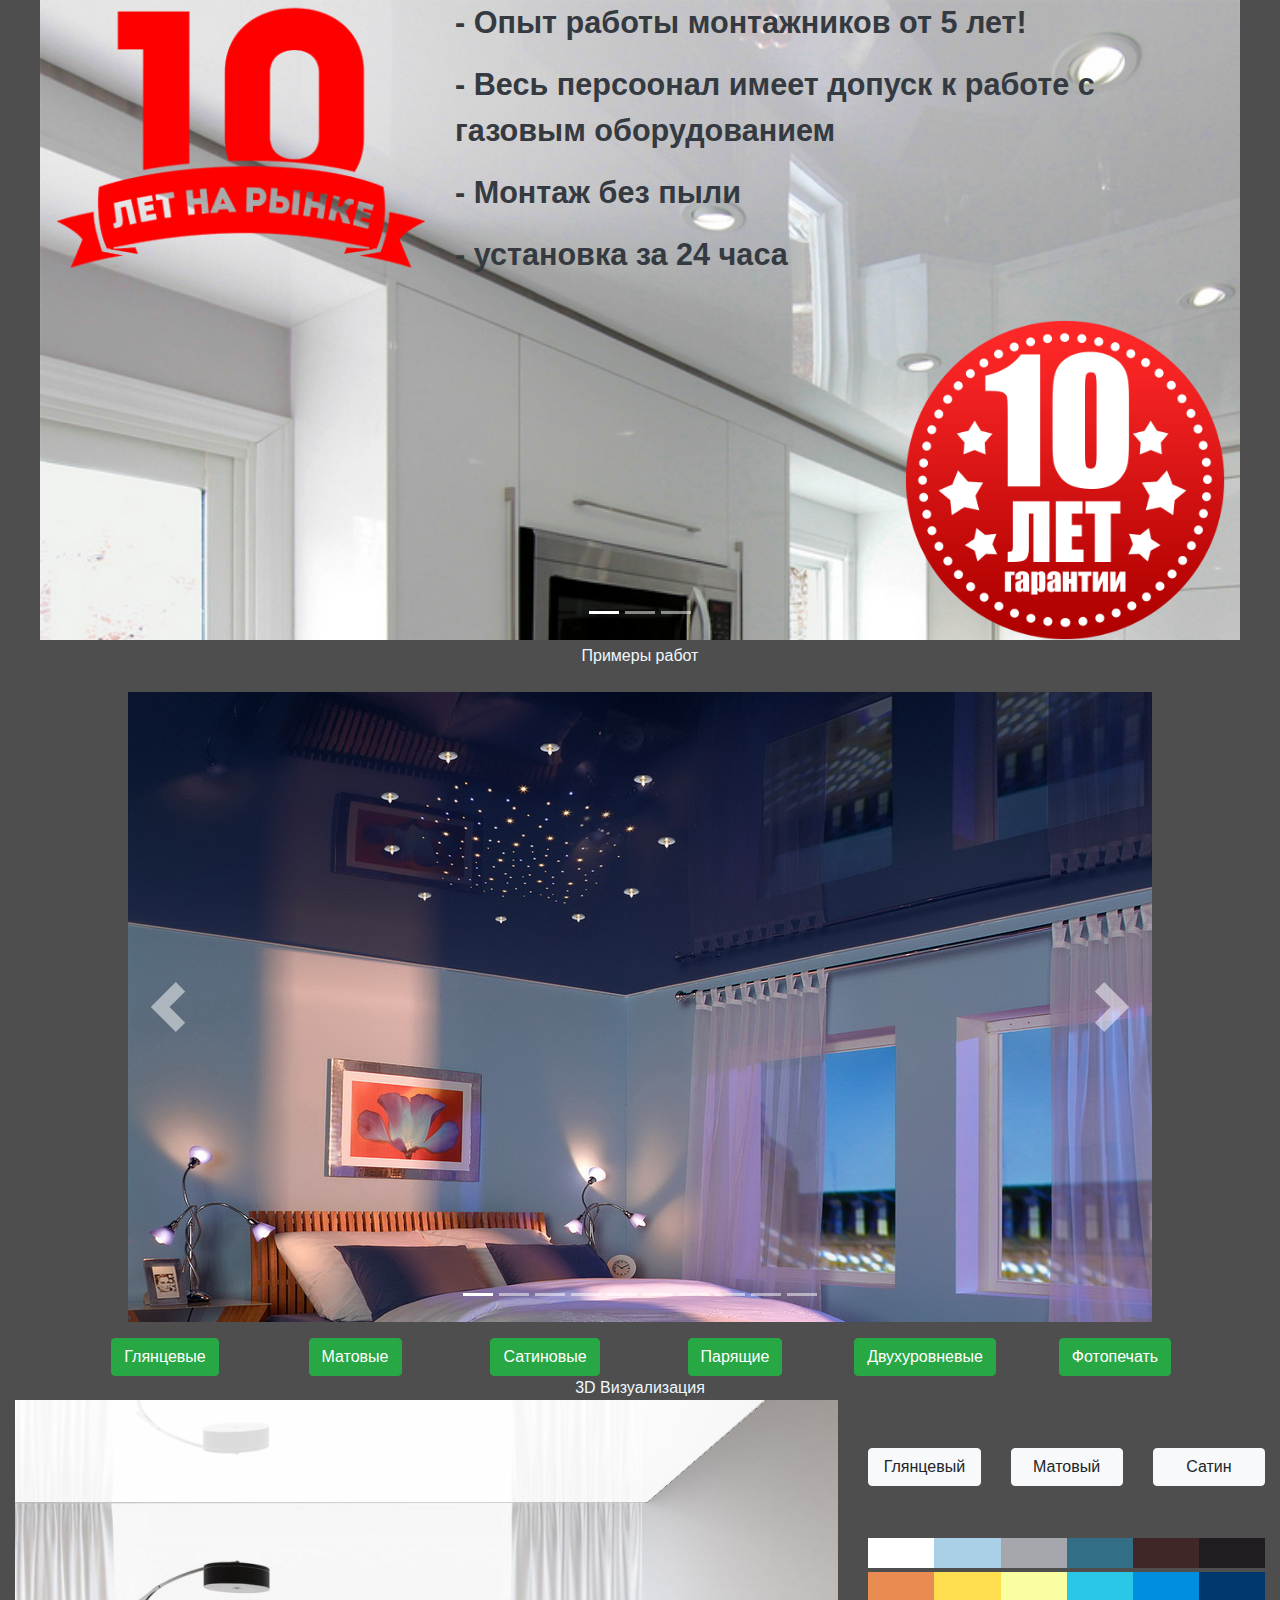
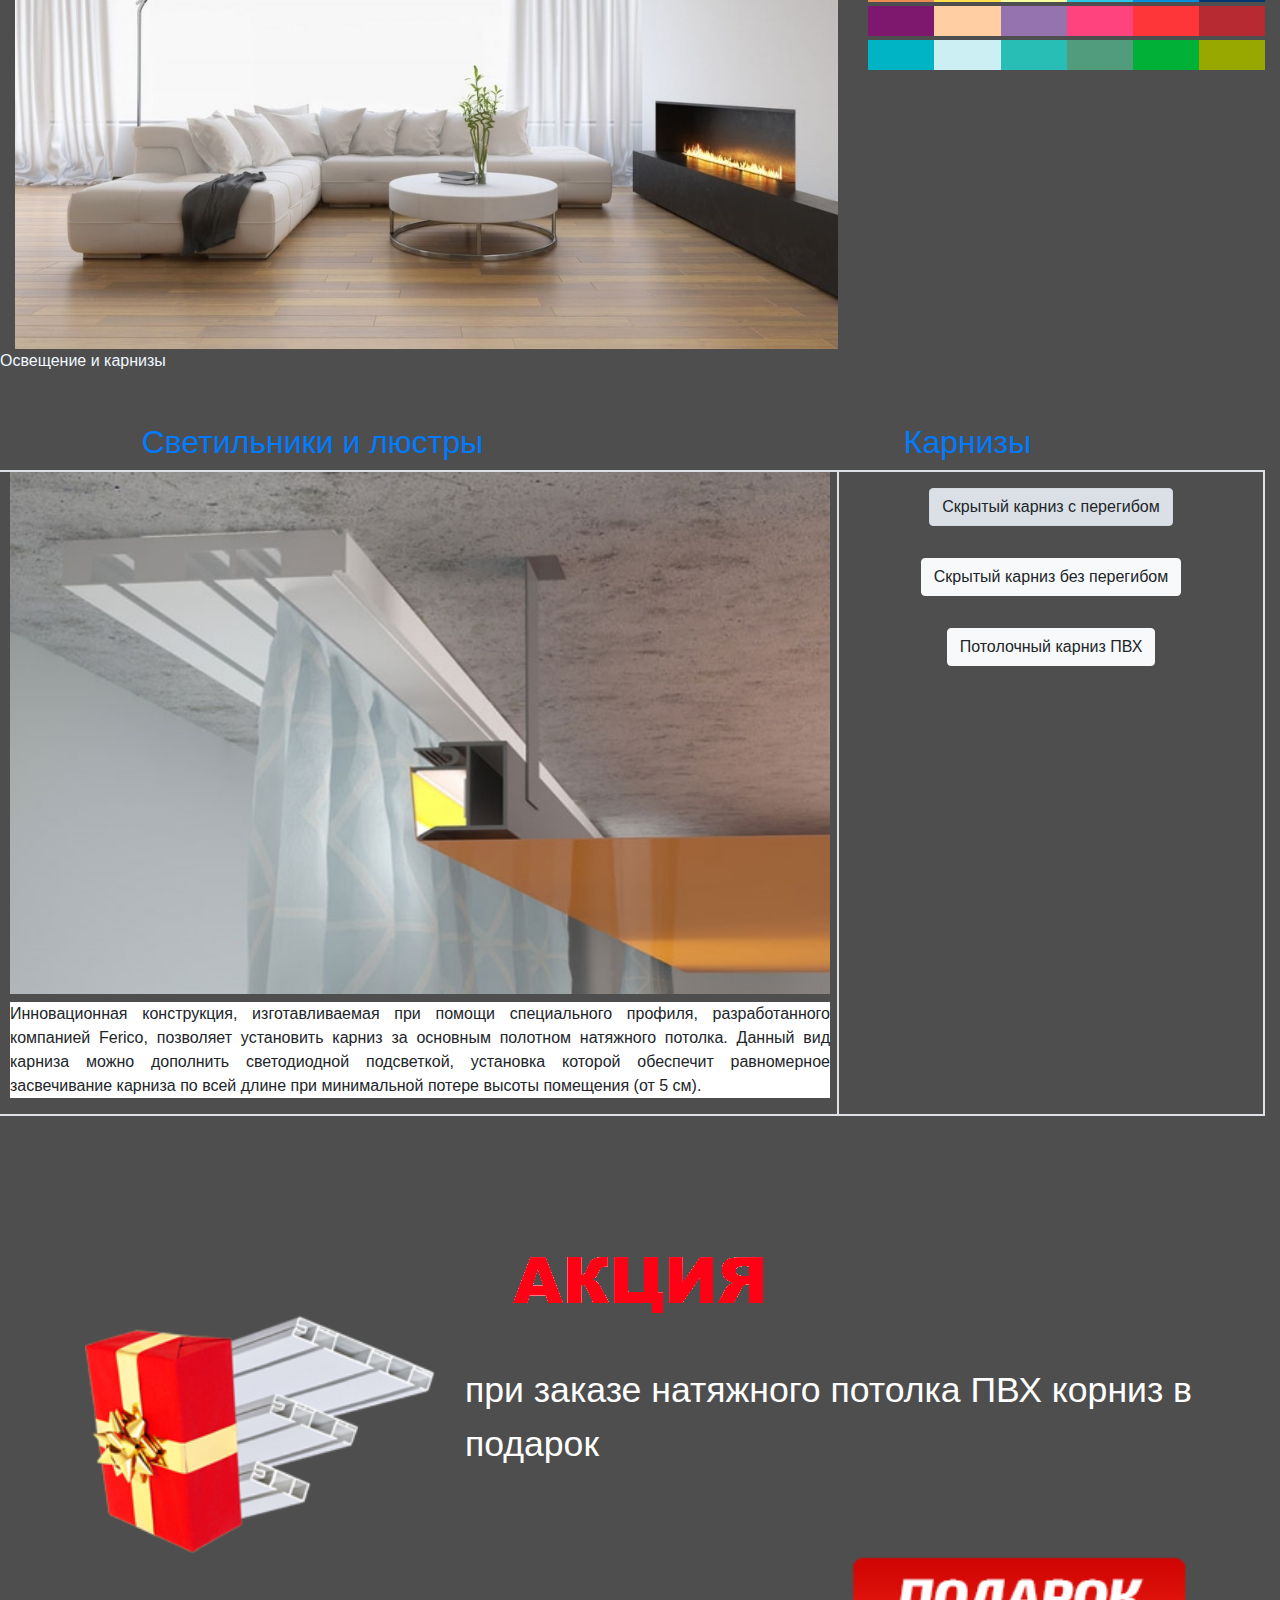
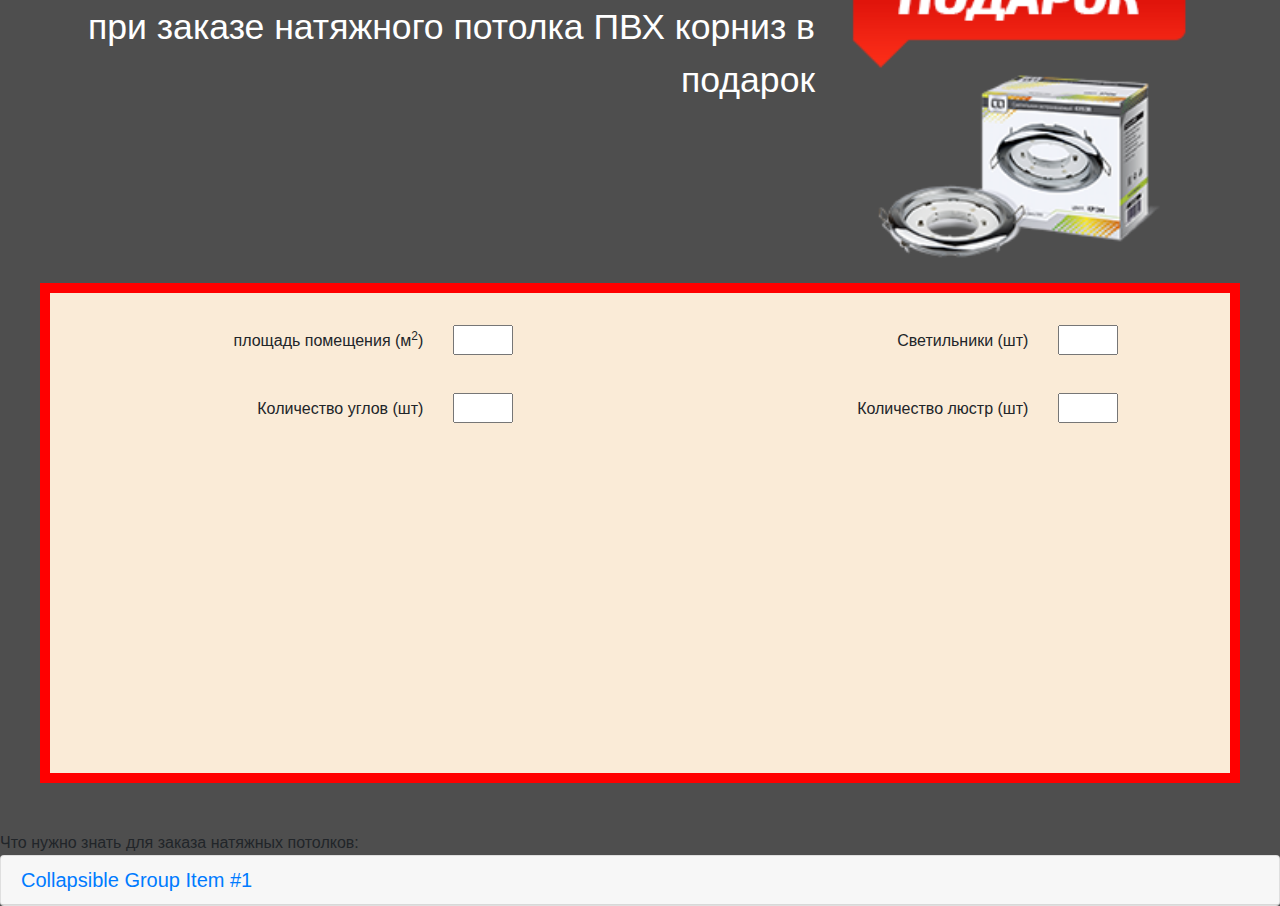
==== index.html @ ab31b75b "туц" ====
<!doctype html>
<html lang="ru">

<head>
    <!-- Required meta tags -->
    <meta charset="utf-8">
    <meta name="viewport" content="width=device-width, initial-scale=1, shrink-to-fit=no">

    <!-- Bootstrap CSS -->
    <link rel="stylesheet" href="https://stackpath.bootstrapcdn.com/bootstrap/4.3.1/css/bootstrap.min.css"
        integrity="sha384-ggOyR0iXCbMQv3Xipma34MD+dH/1fQ784/j6cY/iJTQUOhcWr7x9JvoRxT2MZw1T" crossorigin="anonymous">

    <title>Натяжные потолки в минске!</title>
    <link rel="stylesheet" href="style.css"> <!-- подключили CSS -->
</head>

<body>
    <!-- Меню -->
    <nav class="navbar navbar-expand-lg navbar-dark bg-dark sticky-top" id="menu">
        <a href="#" class="navbar-brand">
            <img src="img/logo1s.png" width="40" height="40" alt="logo">
        </a>
        <button class="navbar-toggler" type="button" data-toggle="collapse" data-target="#navbarSupportedContent"
            aria-controls="navbarSupportedContent" aria-expanded="false" aria-label="Toggle navigation">
            <span class="navbar-toggler-icon"></span>
        </button>
        <div class="collapse navbar-collapse" id="navbarSupportedContent">
            <ul class="navbar-nav ma-auto">
                <li class="nav-item">
                    <a href="#" class="nav-link" style="color: white;">Рассчитать стоимость</a>
                </li>
                <li class="nav-item">
                    <a href="#primery" class="nav-link" style="color: white;">Примеры работ</a>
                </li>
                <li class="nav-item">
                    <a href="#" class="nav-link" style="color: white;">Освещение и карнизы</a>
                </li>
                <li class="nav-item">
                    <a href="#3D" class="nav-link" style="color: white;">3D Визуализация</a>
                </li>
                <li class="nav-item">
                    <a href="#" class="nav-link bg-danger rounded font-weight-bolder" style="color: white;">Пригласить дизайнера</a>
                </li>
                <li class="nav-item">
                    <a href="http://bootstrap/" class="nav-link" style="color: white;">Вход</a>
                </li>
            </ul>
        </div>
        <!-- <form class="form-inline my-2 my-lg-0">
            <input type="text" class="form-control mr-sm-2" placeholder="Search" aria-label="Search">
            <button class="btn btn-outline-success my-2 my-sm-0">Search</button>
        </form> -->
    </nav>
    <!-- Слайдер (ВИЗИТКА) -->
    <div class="container-fluid p-0 mycol h-100">
        <div id="caruselExampleIndicators" class="carousel slide" data-ride="carousel">
            <ol class="carousel-indicators">
                <li class="active" data-target="#caruselExampleIndicators" data-slide-to="0"></li>
                <li data-target="#caruselExampleIndicators" data-slide-to="1"></li>
                <li data-target="#caruselExampleIndicators" data-slide-to="2"></li>
            </ol>
            <div class="carousel-inner">

                <!-- 1 -->
                <div class="carousel-item active vizitka">
                    <div class="container-fluid h-100 "
                        style="background-image: url(img/primer2.jpg); background-size: cover;">
                        <div class="row">
                            <div class="col-4  heig1">
                                <img src="img/10Let/10let.png" alt="" class="w-100">
                            </div>
                            <div class="col-8  heig1">
                                <div class="div">
                                    <p class="p-md text-dark"><b>- Опыт работы монтажников от 5 лет!</b></p>
                                    <p class="p-md text-dark"><b>- Весь персоонал имеет допуск к работе с газовым
                                            оборудованием</b></p>
                                    <p class="p-md text-dark"><b>- Монтаж без пыли</b></p>
                                    <p class="p-md text-dark"><b>- установка за 24 часа</b></p>
                                </div>
                            </div>
                        </div>
                        <div class="row">
                            <div class="col-2 col-sm-6 col-md-8 col-lg-9 col-xl-6
                                              heig1">

                            </div>
                            <div class="col-10 col-sm-6 col-md-4 col-lg-3 col-xl-6 
                                             heig1">
                                <img src="img/10Let/10waranty.png" alt="" class="img-fluid h-100 float-right">
                            </div>
                        </div>

                    </div>
                </div>


                <!-- 2 -->
                <div class="carousel-item vizitka">
                    <div class="container-fluid h-100"
                        style="background-image: url(img/primer3.jpg); background-size: cover;">
                        <div class="position-absolute col-12 ">
                            <h1 class="font-weight-bold text-center mt-3" style="font-size: 8vh; color: red;">Рассрочка
                                до 12 месяцев!!!</h1>
                            <img src="img/rassrochka/halva-karta.gif" alt="" class="mt-5 col-12 ">
                        </div>
                        <!-- <img src="img/primer3.jpg" alt="" class="d-block w-100" height="700"> -->
                    </div>
                </div>


                <!-- 3 -->
                <div class="carousel-item vizitka">
                    <div class="container-fluid h-100 "
                        style="background-image: url(img/primer5.jpg); background-size: cover;">
                        <div class="row ">
                            <div class="col-6 col-sm-6 col-md-6 col-lg-5 col-xl-6 heig1 ">
                                <img src="img/p-karniz.png" alt="" class="w-100">
                            </div>
                            <div class="col-6 col-sm-6 col-md-6 col-lg-7 col-xl-6 heig1">
                                <div class="div">
                                    <p class="p-big float-left text-left"><b>- При заказе натяжного потолка светильники
                                            в
                                            подарок</b></p>

                                </div>
                            </div>
                        </div>
                        <div class="row ">
                            <div class="col-6 col-sm-6 col-md-6 col-lg-7 col-xl-6 heig1
                            d-flex flex-wrap align-content-end">
                                <p class="p-big float-right text-right"><b>При заказе натяжного потолка ПВХ карниз
                                        в подарок -</b></p>
                            </div>
                            <div class="col-6 col-sm-6 col-md-6 col-lg-5 col-xl-6 
                            heig1 ">
                                <img src="img/lamp.png" alt="" class="img-fluid h-100 float-left ">
                            </div>
                        </div>

                    </div>
                </div>


            </div>

        </div>
    </div>


    <!-- Примеры работ -->
    <div class="container-fluid text-center mt-1" id="primery">
        <!-- <br> -->
        <span class="text-center" style="color:aliceblue;">
            Примеры работ
        </span>

        <div class="container mt-4">
            <div class="row text-center">
                <div class="col">
                    <div id="caruselExampleIndicators2" class="carousel slide" data-ride="carousel">
                        <ol class="carousel-indicators">
                            <li class="active" data-target="#caruselExampleIndicators2" data-slide-to="0"></li>
                            <li data-target="#caruselExampleIndicators2" data-slide-to="1"></li>
                            <li data-target="#caruselExampleIndicators2" data-slide-to="2"></li>
                            <li data-target="#caruselExampleIndicators2" data-slide-to="3"></li>
                            <li data-target="#caruselExampleIndicators2" data-slide-to="4"></li>
                            <li data-target="#caruselExampleIndicators2" data-slide-to="5"></li>
                            <li data-target="#caruselExampleIndicators2" data-slide-to="6"></li>
                            <li data-target="#caruselExampleIndicators2" data-slide-to="7"></li>
                            <li data-target="#caruselExampleIndicators2" data-slide-to="8"></li>
                            <li data-target="#caruselExampleIndicators2" data-slide-to="9"></li>
                        </ol>
                        <div class="carousel-inner vizitka2">
                            <!-- 1 -->
                            <div class="carousel-item active">
                                <img src="img/examples/gloss/primer1.jpg" alt="" class="d-block w-100 primer">
                            </div>
                            <!-- 2 -->
                            <div class="carousel-item">
                                <img src="img/examples/gloss/primer2.jpg" alt="" class="d-block w-100 primer">
                            </div>
                            <!-- 3 -->
                            <div class="carousel-item">
                                <img src="img/examples/gloss/primer3.jpg" alt="" class="d-block w-100 primer">
                            </div>
                            <!-- 4 -->
                            <div class="carousel-item">
                                <img src="img/examples/gloss/primer4.jpg" alt="" class="d-block w-100 primer">
                            </div>
                            <!-- 5 -->
                            <div class="carousel-item">
                                <img src="img/examples/gloss/primer5.jpg" alt="" class="d-block w-100 primer">
                            </div>
                            <!-- 6 -->
                            <div class="carousel-item">
                                <img src="img/examples/gloss/primer6.jpg" alt="" class="d-block w-100 primer">
                            </div>
                            <!-- 7 -->
                            <div class="carousel-item">
                                <img src="img/examples/gloss/primer7.jpg" alt="" class="d-block w-100 primer">
                            </div>
                            <!-- 8 -->
                            <div class="carousel-item">
                                <img src="img/examples/gloss/primer8.jpg" alt="" class="d-block w-100 primer">
                            </div>
                            <!-- 9 -->
                            <div class="carousel-item">
                                <img src="img/examples/gloss/primer9.jpg" alt="" class="d-block w-100 primer">
                            </div>
                            <!-- 10 -->
                            <div class="carousel-item">
                                <img src="img/examples/gloss/primer10.jpg" alt="" class="d-block w-100 primer">
                            </div>
                        </div>
                        <a href="#caruselExampleIndicators2" class="carousel-control-prev" role="button"
                            data-slide="prev">
                            <span class="carousel-control-prev-icon" aria-hidden="true"></span>
                            <span class="sr-only">Previos</span>
                        </a>
                        <a href="#caruselExampleIndicators2" class="carousel-control-next" role="button"
                            data-slide="next">
                            <span class="carousel-control-next-icon" aria-hidden="true"></span>
                            <span class="sr-only">Next</span>
                        </a>
                    </div>
                </div>

            </div>

            <div class="row text-center mt-2">
                <div class="col"><button type="button" class="btn btn-success mt-2" onclick="chengeFoto('gloss');">Глянцевые</button></div>
                <div class="col"><button type="button" class="btn btn-success mt-2" onclick="chengeFoto('matt');">Матовые</button></div>
                <div class="col"><button type="button" class="btn btn-success mt-2" onclick="chengeFoto('satin');">Сатиновые</button></div>
                <div class="col"><button type="button" class="btn btn-success mt-2" onclick="chengeFoto('fly');">Парящие</button></div>
                <div class="col"><button type="button" class="btn btn-success mt-2" onclick="chengeFoto('double');">Двухуровневые</button></div>
                <div class="col"><button type="button" class="btn btn-success mt-2" onclick="chengeFoto('photo');">Фотопечать</button></div>
            </div>
        </div>
    </div>

    <!-- 3D Визуализация -->
    <div class="container-fluid text-center" id="3D">
        <span class="text-center" style="color:aliceblue;">
            3D Визуализация
        </span>
        <div class="row">
            <div class="col-12 col-md-8  w-90">
                <img src="" alt="" class="d-block position-absolute mt-0" id="needTop" onclick="changeTop(null);">
                <!-- <img src="" alt="" class="d-block position-absolute mt-0 pull-right" id="needWall" > второй элемент -->
                <img src="img/3d.jpg" alt="" class="d-block w-100  mt-0" id="parentImage">


            </div>
            <div class="col-12 col-md-4 mt-bd-5">
                <div class="row">
                    <div class="col-4 col-sm-12 col-md-12 col-lg-4
                    my-1 my-md-1 my-lg-5 ">
                        <button type="button" class="btn btn btn-light btn-block mr-1 w-100"
                            onclick="glian();">Глянцевый</button>
                    </div>
                    <div class="col-4 col-sm-12 col-md-12 col-lg-4
                    my-1 my-md-1 my-lg-5 ">
                        <button type="button" class="btn btn btn-light mr-1 w-100" onclick="mat();">Матовый</button>
                    </div>
                    <div class="col-4 col-sm-12 col-md-12 col-lg-4
                    my-1 my-md-1 my-lg-5 ">
                        <button type="button" class="btn btn btn-light mr-1 w-100" onclick="satin();">Сатин</button>
                    </div>
                </div>

                <!-- 1 -->
<div>
                <div class="row mx-0">
                    <div class="col-2 mt-1 p-0">
                        <div class="colorch" style="background-color: rgb(255, 255, 255);"
                            onclick="changeTop('rgb(255, 255, 255)');"></div>
                    </div>
                    <div class="col-2 mt-1 p-0">
                        <div class="colorch" style="background-color: rgb(169, 208, 230);"
                            onclick="changeTop('rgb(169, 208, 230)');"></div>
                    </div>
                    <div class="col-2 mt-1 p-0">
                        <div class="colorch" style="background-color: rgb(166, 167, 173);"
                            onclick="changeTop('rgb(166, 167, 173)');"></div>
                    </div>
                    <div class="col-2 mt-1 p-0">
                        <div class="colorch" style="background-color: rgb(50, 110, 134);"
                            onclick="changeTop('rgb(50, 110, 134)');"></div>
                    </div>
                    <div class="col-2 mt-1 p-0">
                        <div class="colorch" style="background-color: rgb(65, 38, 40);"
                            onclick="changeTop('rgb(65, 38, 40)');"></div>
                    </div>
                    <div class="col-2 mt-1 p-0">
                        <div class="colorch" style="background-color: rgb(32, 28, 32);"
                            onclick="changeTop('rgb(32, 28, 32)');"></div>
                    </div>
                </div>
                <!--  -->
                <div class="row mx-0">
                    <div class="col-2 mt-1 p-0">
                        <div class="colorch" style="background-color: rgb(234, 139, 81);"
                            onclick="changeTop('rgb(234, 139, 81)');"></div>
                    </div>
                    <div class="col-2 mt-1 p-0">
                        <div class="colorch" style="background-color: rgb(255, 223, 80);"
                            onclick="changeTop('rgb(255, 223, 80)');"></div>
                    </div>
                    <div class="col-2 mt-1 p-0">
                        <div class="colorch" style="background-color: rgb(249, 255, 161);"
                            onclick="changeTop('rgb(249, 255, 161)');"></div>
                    </div>
                    <div class="col-2 mt-1 p-0">
                        <div class="colorch" style="background-color: rgb(43, 199, 230);"
                            onclick="changeTop('rgb(43, 199, 230)');"></div>
                    </div>
                    <div class="col-2 mt-1 p-0">
                        <div class="colorch" style="background-color: rgb(0, 143, 223);"
                            onclick="changeTop('rgb(0, 143, 223)');"></div>
                    </div>
                    <div class="col-2 mt-1 p-0">
                        <div class="colorch" style="background-color: rgb(0, 56, 110);"
                            onclick="changeTop('rgb(0, 56, 110)');"></div>
                    </div>
                </div>
                <!--  -->
                <div class="row mx-0">
                    <div class="col-2 mt-1 p-0">
                        <div class="colorch" style="background-color: rgb(126, 23, 110);"
                            onclick="changeTop('rgb(126, 23, 110)');"></div>
                    </div>
                    <div class="col-2 mt-1 p-0">
                        <div class="colorch" style="background-color: rgb(255, 207, 163);"
                            onclick="changeTop('rgb(255, 207, 163)');"></div>
                    </div>
                    <div class="col-2 mt-1 p-0">
                        <div class="colorch" style="background-color: rgb(149, 115, 175);"
                            onclick="changeTop('rgb(149, 115, 175)');"></div>
                    </div>
                    <div class="col-2 mt-1 p-0">
                        <div class="colorch" style="background-color: rgb(255, 67, 127);"
                            onclick="changeTop('rgb(255, 67, 127)');"></div>
                    </div>
                    <div class="col-2 mt-1 p-0">
                        <div class="colorch" style="background-color: rgb(255, 54, 57);"
                            onclick="changeTop('rgb(255, 54, 57)');"></div>
                    </div>
                    <div class="col-2 mt-1 p-0">
                        <div class="colorch" style="background-color: rgb(183, 42, 49);"
                            onclick="changeTop('rgb(83, 42, 49)');"></div>
                    </div>
                </div>
                <!--  -->
                <div class="row mx-0">
                    <div class="col-2 mt-1 p-0">
                        <div class="colorch" style="background-color: rgb(0, 179, 197);"
                            onclick="changeTop('rgb(0, 179, 197)');"></div>
                    </div>
                    <div class="col-2 mt-1 p-0">
                        <div class="colorch" style="background-color: rgb(204, 239, 244);"
                            onclick="changeTop('rgb(204, 239, 244)');"></div>
                    </div>
                    <div class="col-2 mt-1 p-0">
                        <div class="colorch" style="background-color: rgb(40, 189, 181);"
                            onclick="changeTop('rgb(40, 189, 181)');"></div>
                    </div>
                    <div class="col-2 mt-1 p-0">
                        <div class="colorch" style="background-color: rgb(80, 156, 125);"
                            onclick="changeTop('rgb(80, 156, 125)');"></div>
                    </div>
                    <div class="col-2 mt-1 p-0">
                        <div class="colorch" style="background-color: rgb(0, 176, 55);"
                            onclick="changeTop('rgb(0, 176, 55)');"></div>
                    </div>
                    <div class="col-2 mt-1 p-0">
                        <div class="colorch" style="background-color: rgb(153, 168, 0);"
                            onclick="changeTop('rgb(153, 168, 0)');"></div>
                    </div>
                </div>
                <!--  -->
</div>
            </div>
        </div>
    </div>
    <!-- </div> -->


    <!-- Карнизы -->
    <div class="container-fluid p-0 min-vh-100">
        <span class="text-center" style="color:aliceblue;">
            Освещение и карнизы
        </span>
        <div class="row text-center mt-10">
            <div class="col-6">
                <h2><a href="#" class="naw-link" onclick="showLustri(); return false;">Светильники и люстры</a></h2>
            </div>
            <div class="col-6">
                <h2><a href="#" class="naw-link" onclick="showKarnizy(); return false;">Карнизы</a></h2>
            </div>
        </div>
        <div class="row text-center h-100 w-100">
            <div class="col-12 border h-80" id="karnizy">
                <div class="row">
                    <div class="col-8 border">
                        <div id="skrytiySPeregibom" class="karnizy">
                            <img src="img/a31.jpg" alt="" class="img-fluid w-100 ml-2">
                            <p class="text-justify w-100 ml-2 mt-2" style="background-color: white;">
                                Инновационная конструкция, изготавливаемая при помощи специального профиля,
                                разработанного
                                компанией Ferico, позволяет установить карниз за основным полотном натяжного потолка.
                                Данный
                                вид карниза можно дополнить светодиодной подсветкой, установка которой обеспечит
                                равномерное
                                засвечивание карниза по всей длине при минимальной потере высоты помещения (от 5 см).
                            </p>
                        </div>
                        <div id="skrytiyBezPeregiba" hidden class="karnizy">
                            <img src="img/a5.jpg" alt="" class="img-fluid w-100 ml-2">
                            <p class="text-justify w-100 ml-2 mt-2" style="background-color: white;">
                                Инновационная конструкция, изготавливаемая при помощи специального профиля,
                                разработанного
                                компанией Ferico, позволяет установить карниз за основным полотном натяжного потолка.
                                Данный
                                вид карниза можно дополнить светодиодной подсветкой, установка которой обеспечит
                                равномерное
                                засвечивание карниза по всей длине при минимальной потере высоты помещения (от 5 см).
                            </p>
                        </div>
                        <div id="pvhPotolocn" hidden class="karnizy">
                            <img src="img/karnizy-12.jpg" alt="" class="img-fluid w-100 ml-2">
                            <p class="text-justify w-100 ml-2 mt-2" style="background-color: white;">
                                Инновационная конструкция, изготавливаемая при помощи специального профиля,
                                разработанного
                                компанией Ferico, позволяет установить карниз за основным полотном натяжного потолка.
                                Данный
                                вид карниза можно дополнить светодиодной подсветкой, установка которой обеспечит
                                равномерное
                                засвечивание карниза по всей длине при минимальной потере высоты помещения (от 5 см).
                            </p>
                        </div>
                    </div>
                    <div class="col-4 border">
                        <button type="button" class="btn btn btn-light m-3 active"
                            onclick="changeKarniz('skrytiySPeregibom');">Скрытый карниз с
                            перегибом</button>
                        <button type="button" class="btn btn btn-light m-3"
                            onclick="changeKarniz('skrytiyBezPeregiba');">Скрытый карниз без
                            перегибом</button>
                        <!-- <button type="button" class="btn btn btn-light m-3" onclick="changeKarniz('skrytiyChactPeregib');">Скрытый карниз с
                            частичным перегибом</button> -->
                        <button type="button" class="btn btn btn-light m-3"
                            onclick="changeKarniz('pvhPotolocn');">Потолочный карниз
                            ПВХ</button>
                        <!-- <button type="button" class="btn btn btn-light m-3" onclick="glian();">Пристенный
                            карниз</button>
                        </div> -->
                    </div>
                </div>
            </div>
            <!-- Люстры: -->
            <div class="row text-center h-100 w-100" id="lustri" hidden>
                <div class="col-12 border h-80" id="lustry">
                    <!-- Люстры: -->
                    <div class="row">
                        <div class="col-8 border">
                            <img src="img/vizitka1 — копия.jpg" alt="" class="img-fluid">
                        </div>
                        <div class="col-4 border">
                            <button type="button" class="btn btn btn-light m-3" onclick="glian();">Светильники</button>
                            <button type="button" class="btn btn btn-light m-3" onclick="glian();">Люстры</button>
                            <!-- <button type="button" class="btn btn btn-light m-3" onclick="glian();">Скрытый карниз с частичным перегибом</button>
                        <button type="button" class="btn btn btn-light m-3" onclick="glian();">Потолочный карниз ПВХ</button>
                        <button type="button" class="btn btn btn-light m-3" onclick="glian();">Пристенный карниз</button> -->
                        </div>
                        <!-- 123456 -->
                    </div>
                </div>
            </div>
        </div>
    </div>

    <div class="container vizitka3">
        <div class="text-center">
            <img src="img/Promo.gif" alt="" class="float-center"><br>

            <div class="row">
                <div class="col-4">
                    <img src="img/p-karniz.png" alt="" class="float-left w-100"><br>
                </div>
                <div class="col-8 ">
                    <p class="p-big float-left text-left pt-5">при заказе натяжного потолка ПВХ корниз в подарок</p>
                </div>
            </div>
            <div class="row">
                <div class="col-8 float-right">
                    <p class="p-big float-right text-right pt-5">при заказе натяжного потолка ПВХ корниз в подарок</p>
                </div>
                <div class="col-4">
                    <img src="img/lamp.png" alt="" class="float-right w-100"><br>
                </div>
            </div>
        </div>
    </div>



    <div class="container-fluid p-0 mycol h-100 mb-5">
        <div style="height: 500px; border: 10px solid red; background-color: antiquewhite;">
            <div class="row">
                <!--Линия-->
                <div class="col-md-6 col-sm-12  mt-3">
                    <!--1й блок-->
                    <div class="row">
                        <div class="col-8  mt-3">
                            <label class="float-right mt-1" for="space">площадь помещения (м<sup>2</sup>)</label>
                        </div>
                        <div class="col-4  mt-3">
                            <input type="text" name="space" style="width: 60px;">
                        </div>
                    </div>
                </div>
                <div class="col-md-6 col-sm-12  mt-3">
                    <!--2й блок-->
                    <div class="row">
                        <div class="col-8  mt-3">
                            <label class="float-right mt-1" for="space">Светильники (шт)</label>
                        </div>
                        <div class="col-4  mt-3">
                            <input type="text" name="space" style="width: 60px;">
                        </div>
                    </div>
                </div>
            </div>

            <div class="row">
                <!--Линия-->
                <div class="col-md-6 col-sm-12  mt-3">
                    <!--1й блок-->
                    <div class="row">
                        <div class="col-8  mt-3">
                            <label class="float-right mt-1" for="space">Количество углов (шт)</label>
                        </div>
                        <div class="col-4  mt-3">
                            <input type="text" name="space" style="width: 60px;">
                        </div>
                    </div>
                </div>
                <div class="col-md-6 col-sm-12  mt-3">
                    <!--2й блок-->
                    <div class="row">
                        <div class="col-8  mt-3">
                            <label class="float-right mt-1" for="space">Количество люстр (шт)</label>
                        </div>
                        <div class="col-4  mt-3">
                            <input type="text" name="space" style="width: 60px;">
                        </div>
                    </div>
                </div>
                
            </div>



        </div>
    </div>

    <div class="conteiner-fluid ">
        <div class="justify-content-center">
                <a>Что нужно знать для заказа натяжных потолков:</a>
        </div>
        
        <div id="accordion" role="tablist">
            <div class="card">
              <div class="card-header" role="tab" id="headingOne">
                <h5 class="mb-0">
                  <a data-toggle="collapse" href="#collapseOne" aria-expanded="true" aria-controls="collapseOne">
                    Collapsible Group Item #1
                  </a>
                </h5>
              </div>
          
              <div id="collapseOne" class="collapse" role="tabpanel" aria-labelledby="headingOne">
                <div class="card-body">
                  Anim pariatur cliche reprehenderit, enim eiusmod high life accusamus terry richardson ad squid.
                </div>
              </div>
            </div>
            
    </div>

    <!-- <input type="button" value="try" onclick="tryThis();"> -->
    <!-- Optional JavaScript -->
    <!-- jQuery first, then Popper.js, then Bootstrap JS -->
    <script src="https://code.jquery.com/jquery-3.3.1.slim.min.js"
        integrity="sha384-q8i/X+965DzO0rT7abK41JStQIAqVgRVzpbzo5smXKp4YfRvH+8abtTE1Pi6jizo"
        crossorigin="anonymous"></script>
    <script src="https://cdnjs.cloudflare.com/ajax/libs/popper.js/1.14.7/umd/popper.min.js"
        integrity="sha384-UO2eT0CpHqdSJQ6hJty5KVphtPhzWj9WO1clHTMGa3JDZwrnQq4sF86dIHNDz0W1"
        crossorigin="anonymous"></script>
    <script src="https://stackpath.bootstrapcdn.com/bootstrap/4.3.1/js/bootstrap.min.js"
        integrity="sha384-JjSmVgyd0p3pXB1rRibZUAYoIIy6OrQ6VrjIEaFf/nJGzIxFDsf4x0xIM+B07jRM"
        crossorigin="anonymous"></script>
    <script src="script.js"></script> <!-- подключили JS -->
</body>

</html>
---- style.css ----
body {
    /* height: 3000px; */
    height: 100%;
    background-color: rgb(78, 78, 78);
}
.p-0 {
    padding: 0;
}
.carousel-control-next-icon, .carousel-control-prev-icon {
    height: 50px;
    width: 50px;
}
.mt-10 {
    margin-top: 50px !important;
}
.ml-10 {
    margin-left: 50px;
}
.fon3d {
    background-image: url(img/3d.jpg);
}
#needTop {
    opacity: 0.85;
    width: 89%;
    height: 0;
    /* border-left: 50px solid transparent; */
    border-right: 190px solid transparent;  /* Ширина элемента  */
    border-top: 160px solid red; /* Высота элемента  */
  }
  #needWall {
    /* text-align: right; */
    right: 15px;
    opacity: 0.85;
    width: 200px;
    height: 0;
    border-left: 140px solid transparent;  
    border-bottom: 140px solid red;  
  }
  #needWall:after {
    content: "";
    display: inline-block;
    position: absolute;
    right: 0px;
    bottom: -320px;
    border-width: 0;
    background: red;
    width: 200px;
    height: 160px;
    /* transform: rotate(45deg); */
  }



  .colorch {
     
    /* padding-right: 5px;  */
      min-width: 30px;
      width: 100%;
      height: 30px;
  }
  .p-big {
    /* font-size: 4vw; */
    /* font-size: 3vw; */
    font-size: calc(10px + 2vw);
    /* font-size: 4vh; */
      color: white;
  }
  .p-md {
    font-size: calc(5px + 2vw);
    /* font-size: 3vw; */
    color: rgb(7, 7, 7);
    /* margin-top: 2px; */
  }
  .g {
    flex-flow: row wrap;
    border: 1px solid red;
    height: 100%;
  }
  .mycol {
    width: 95vw;
}
@media (min-width: 1200px) {
    .mycol {
        width: 1200px;
    }
}
.test {
    border: 1px solid red;
}
.vizitka {
    height: 50vw;
    min-height: 50vh;
    max-height: 100vh;
}
.heig1 {
    height: 25vw;
    min-height: 25vh;
    max-height: 50vh;
}
/* Стили для примеров работ: */
.vizitka2 {
    height: 53vw;
    width: 80vw;
    margin-left: auto;
    margin-right: auto;
    min-height: 24vh;
    max-height: 70vh;
    max-width: 120vh; 
}
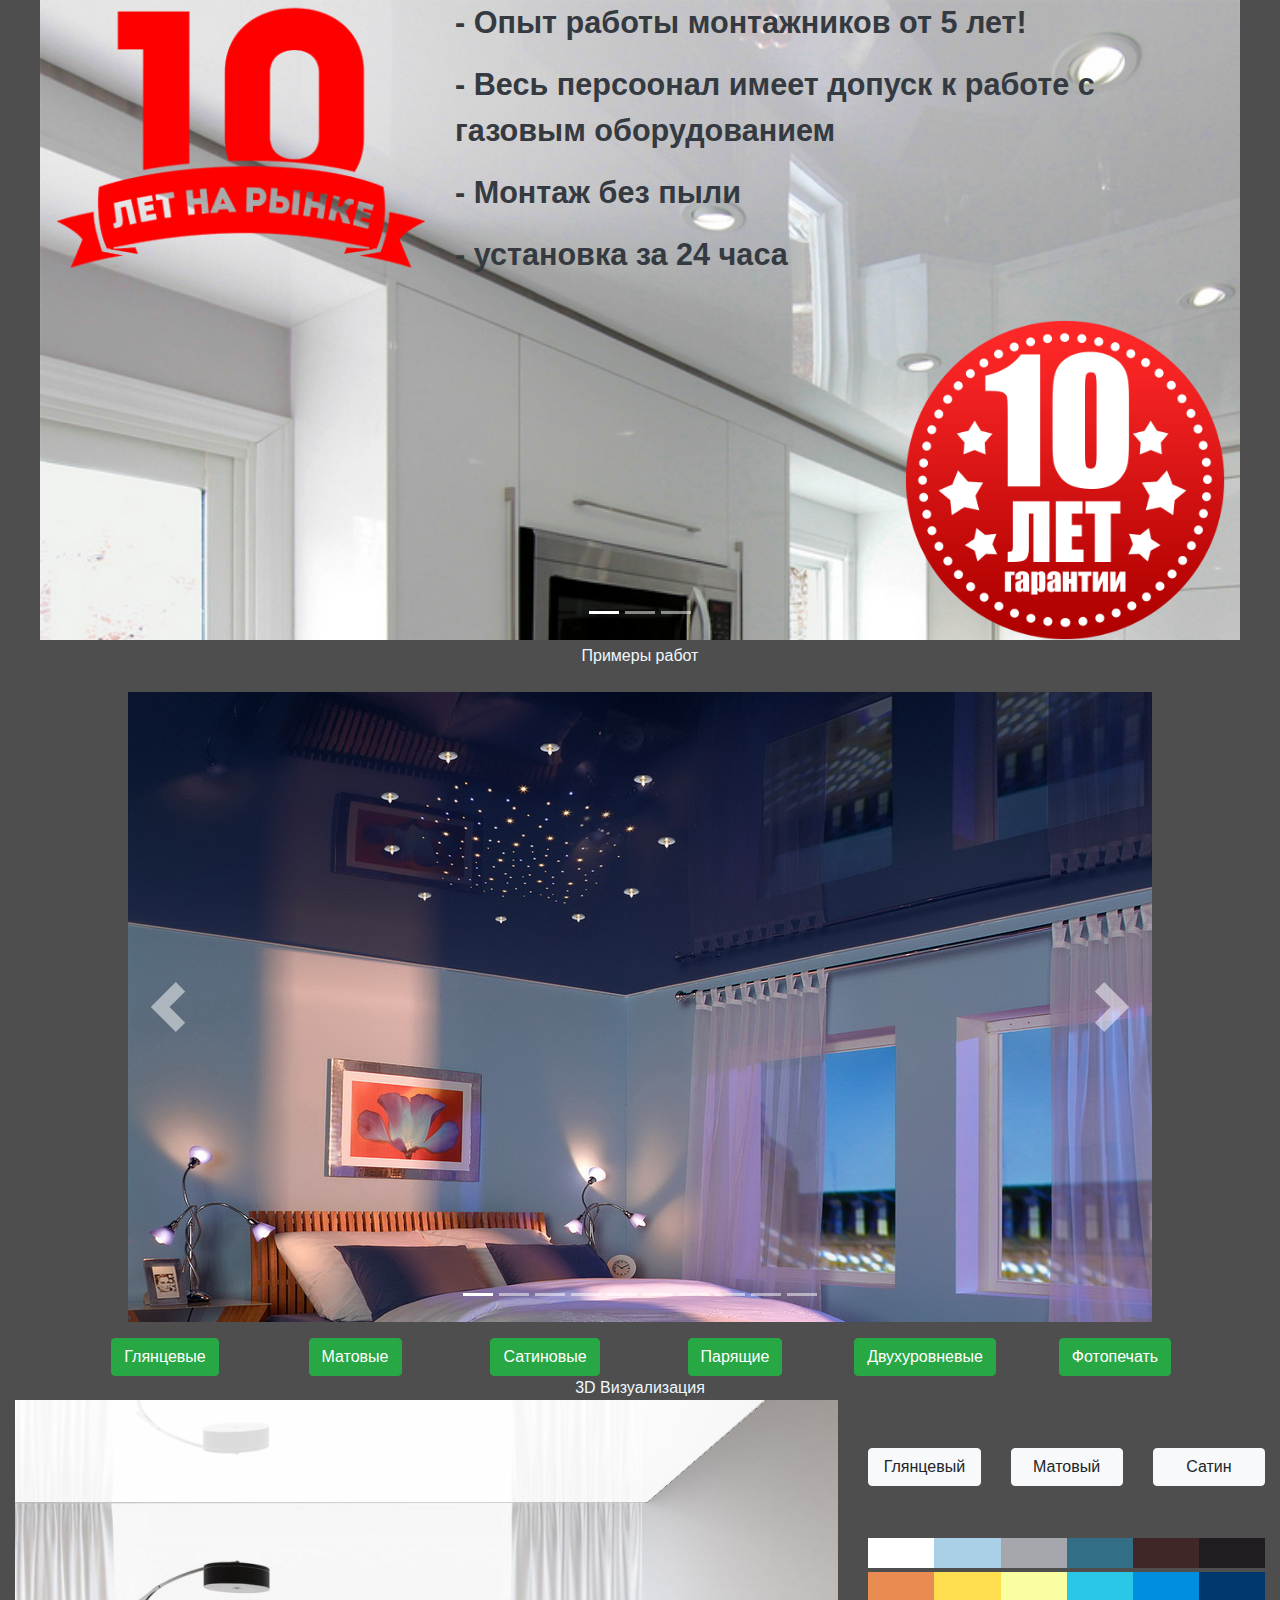
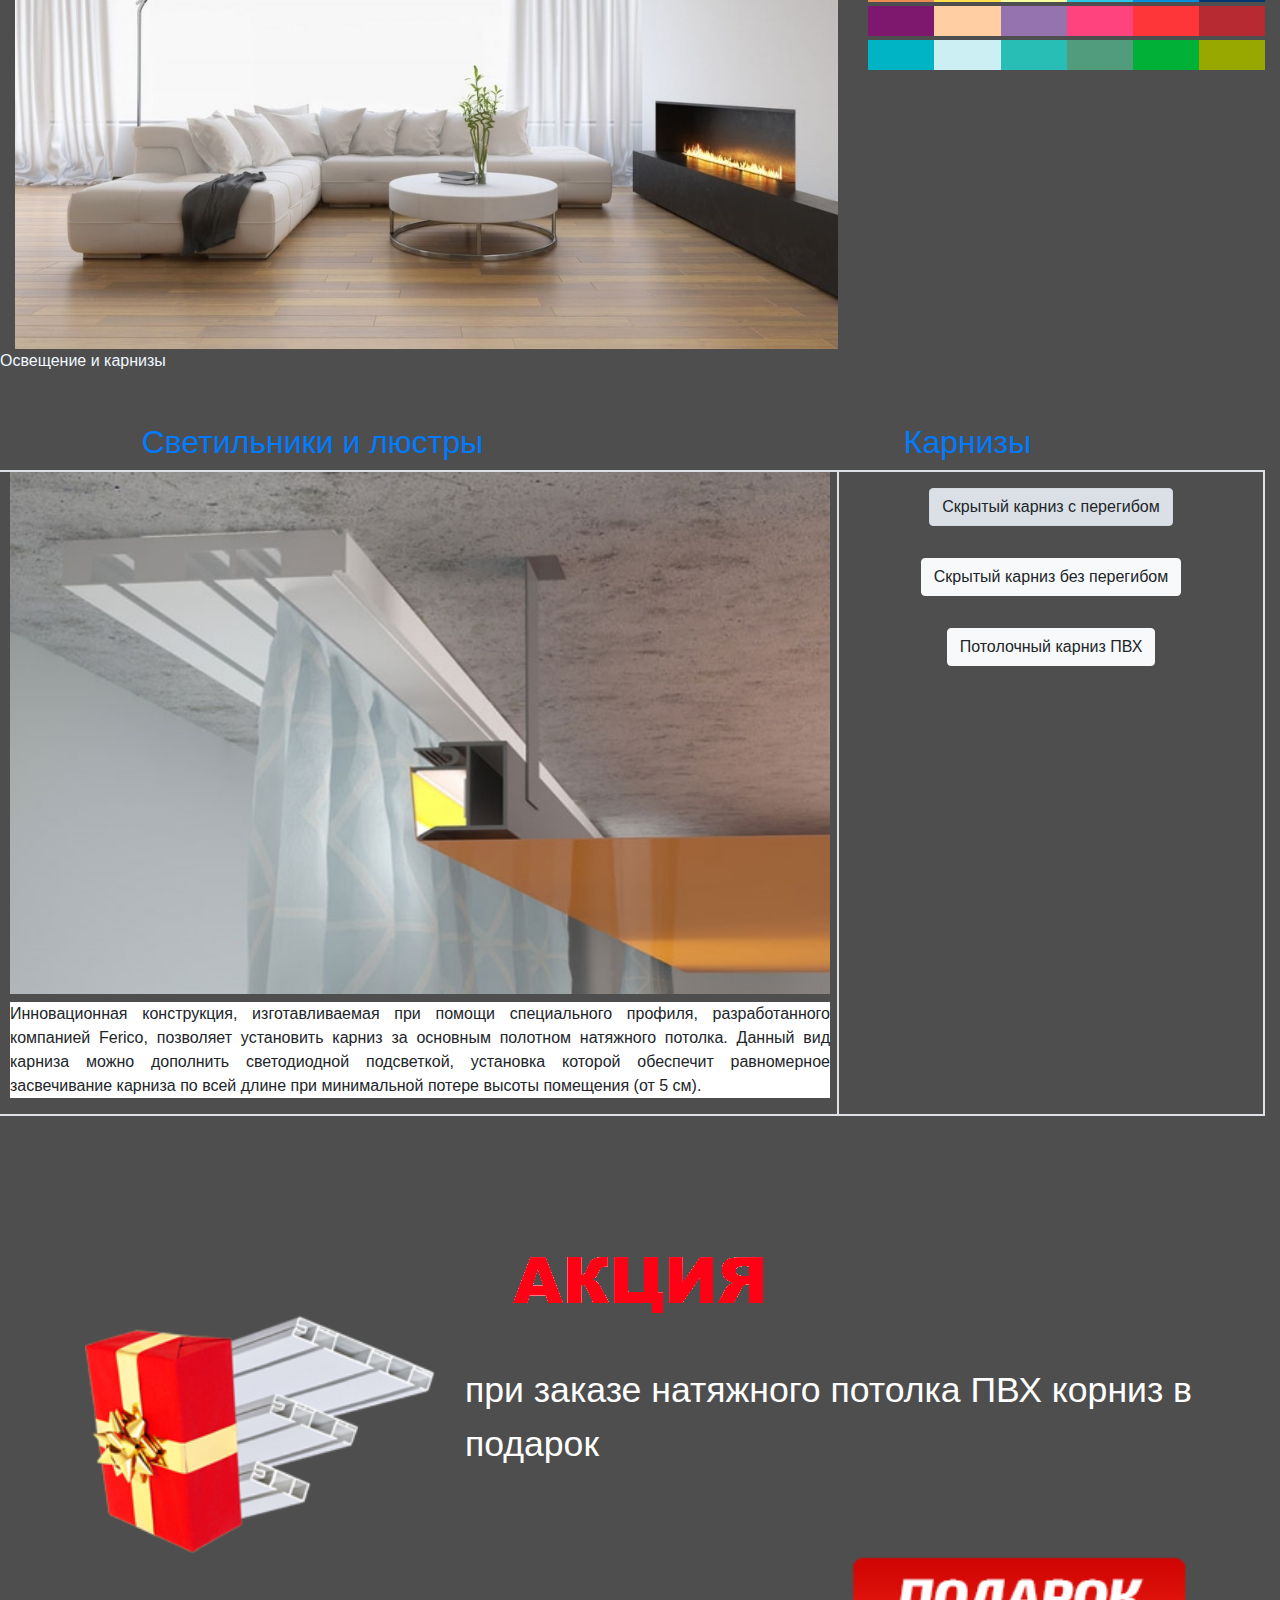
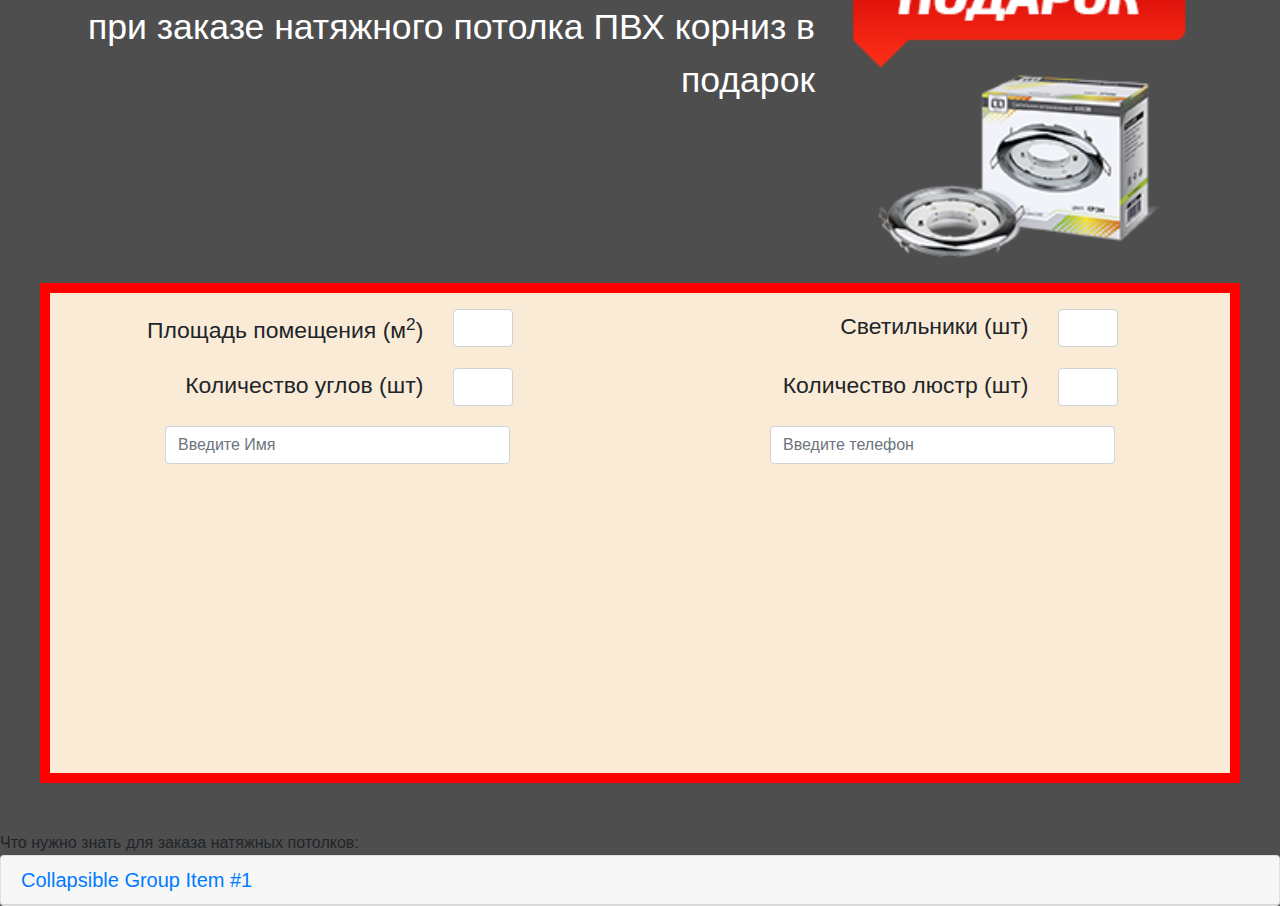
==== commit 3827a67c: "27-03-19/1" ====
--- a/index.html
+++ b/index.html
@@ -503,30 +503,30 @@
     </div>
 
 
-
+<!-- Рассчитать заказ -->
     <div class="container-fluid p-0 mycol h-100 mb-5">
         <div style="height: 500px; border: 10px solid red; background-color: antiquewhite;">
             <div class="row">
                 <!--Линия-->
-                <div class="col-md-6 col-sm-12  mt-3">
+                <div class="col-md-6 col-sm-12 mt-3 ">
                     <!--1й блок-->
                     <div class="row">
-                        <div class="col-8  mt-3">
-                            <label class="float-right mt-1" for="space">площадь помещения (м<sup>2</sup>)</label>
-                        </div>
-                        <div class="col-4  mt-3">
-                            <input type="text" name="space" style="width: 60px;">
-                        </div>
-                    </div>
-                </div>
-                <div class="col-md-6 col-sm-12  mt-3">
+                        <div class="col-8  ">
+                            <label class="t-norm float-right my-1 align-baseline" for="space">Площадь помещения (м<sup>2</sup>)</label>
+                        </div>
+                        <div class="col-4  ">
+                            <input type="text" class="form-control" name="space" style="width: 60px;">
+                        </div>
+                    </div>
+                </div>
+                <div class="col-md-6 col-sm-12 mt-3 ">
                     <!--2й блок-->
                     <div class="row">
-                        <div class="col-8  mt-3">
-                            <label class="float-right mt-1" for="space">Светильники (шт)</label>
-                        </div>
-                        <div class="col-4  mt-3">
-                            <input type="text" name="space" style="width: 60px;">
+                        <div class="col-8  ">
+                            <label class="t-norm float-right" for="space">Светильники (шт)</label>
+                        </div>
+                        <div class="col-4  ">
+                            <input type="text" class="form-control" name="space" style="width: 60px;">
                         </div>
                     </div>
                 </div>
@@ -534,25 +534,45 @@
 
             <div class="row">
                 <!--Линия-->
-                <div class="col-md-6 col-sm-12  mt-3">
+                <div class="col-md-6 col-sm-12 mt-3">
                     <!--1й блок-->
                     <div class="row">
-                        <div class="col-8  mt-3">
-                            <label class="float-right mt-1" for="space">Количество углов (шт)</label>
-                        </div>
-                        <div class="col-4  mt-3">
-                            <input type="text" name="space" style="width: 60px;">
-                        </div>
-                    </div>
-                </div>
-                <div class="col-md-6 col-sm-12  mt-3">
+                        <div class="col-8  ">
+                            <label class="t-norm float-right" for="space">Количество углов (шт)</label>
+                        </div>
+                        <div class="col-4  ">
+                            <input type="text" class="form-control" name="space" style="width: 60px;">
+                        </div>
+                    </div>
+                </div>
+                <div class="col-md-6 col-sm-12 mt-3 ">
                     <!--2й блок-->
                     <div class="row">
-                        <div class="col-8  mt-3">
-                            <label class="float-right mt-1" for="space">Количество люстр (шт)</label>
-                        </div>
-                        <div class="col-4  mt-3">
-                            <input type="text" name="space" style="width: 60px;">
+                        <div class="col-8  ">
+                            <label class="t-norm float-right" for="space">Количество люстр (шт)</label>
+                        </div>
+                        <div class="col-4  ">
+                            <input type="text" class="form-control" name="space" style="width: 60px;">
+                        </div>
+                    </div>
+                </div>
+
+                <!--Линия-->
+                <div class="col-md-6 col-sm-12 mt-3">
+                    <!--1й блок-->
+                    <div class="row">
+                        
+                        <div class="col-12 justify-content-center ">
+                            <input type="text" class="form-control mx-auto" name="space" style="width: 60%;" placeholder="Введите Имя">
+                        </div>
+                    </div>
+                </div>
+                <div class="col-md-6 col-sm-12 mt-3 ">
+                    <!--2й блок-->
+                    <div class="row">
+                        
+                        <div class="col-12 ">
+                                <input type="text" class="form-control mx-auto" name="space" style="width: 60%;" placeholder="Введите телефон">
                         </div>
                     </div>
                 </div>
--- a/style.css
+++ b/style.css
@@ -106,4 +106,9 @@
     min-height: 24vh;
     max-height: 70vh;
     max-width: 120vh; 
+}
+
+.t-norm {
+  font-size: calc(14px + 0.7vw);
+  font: bold;
 }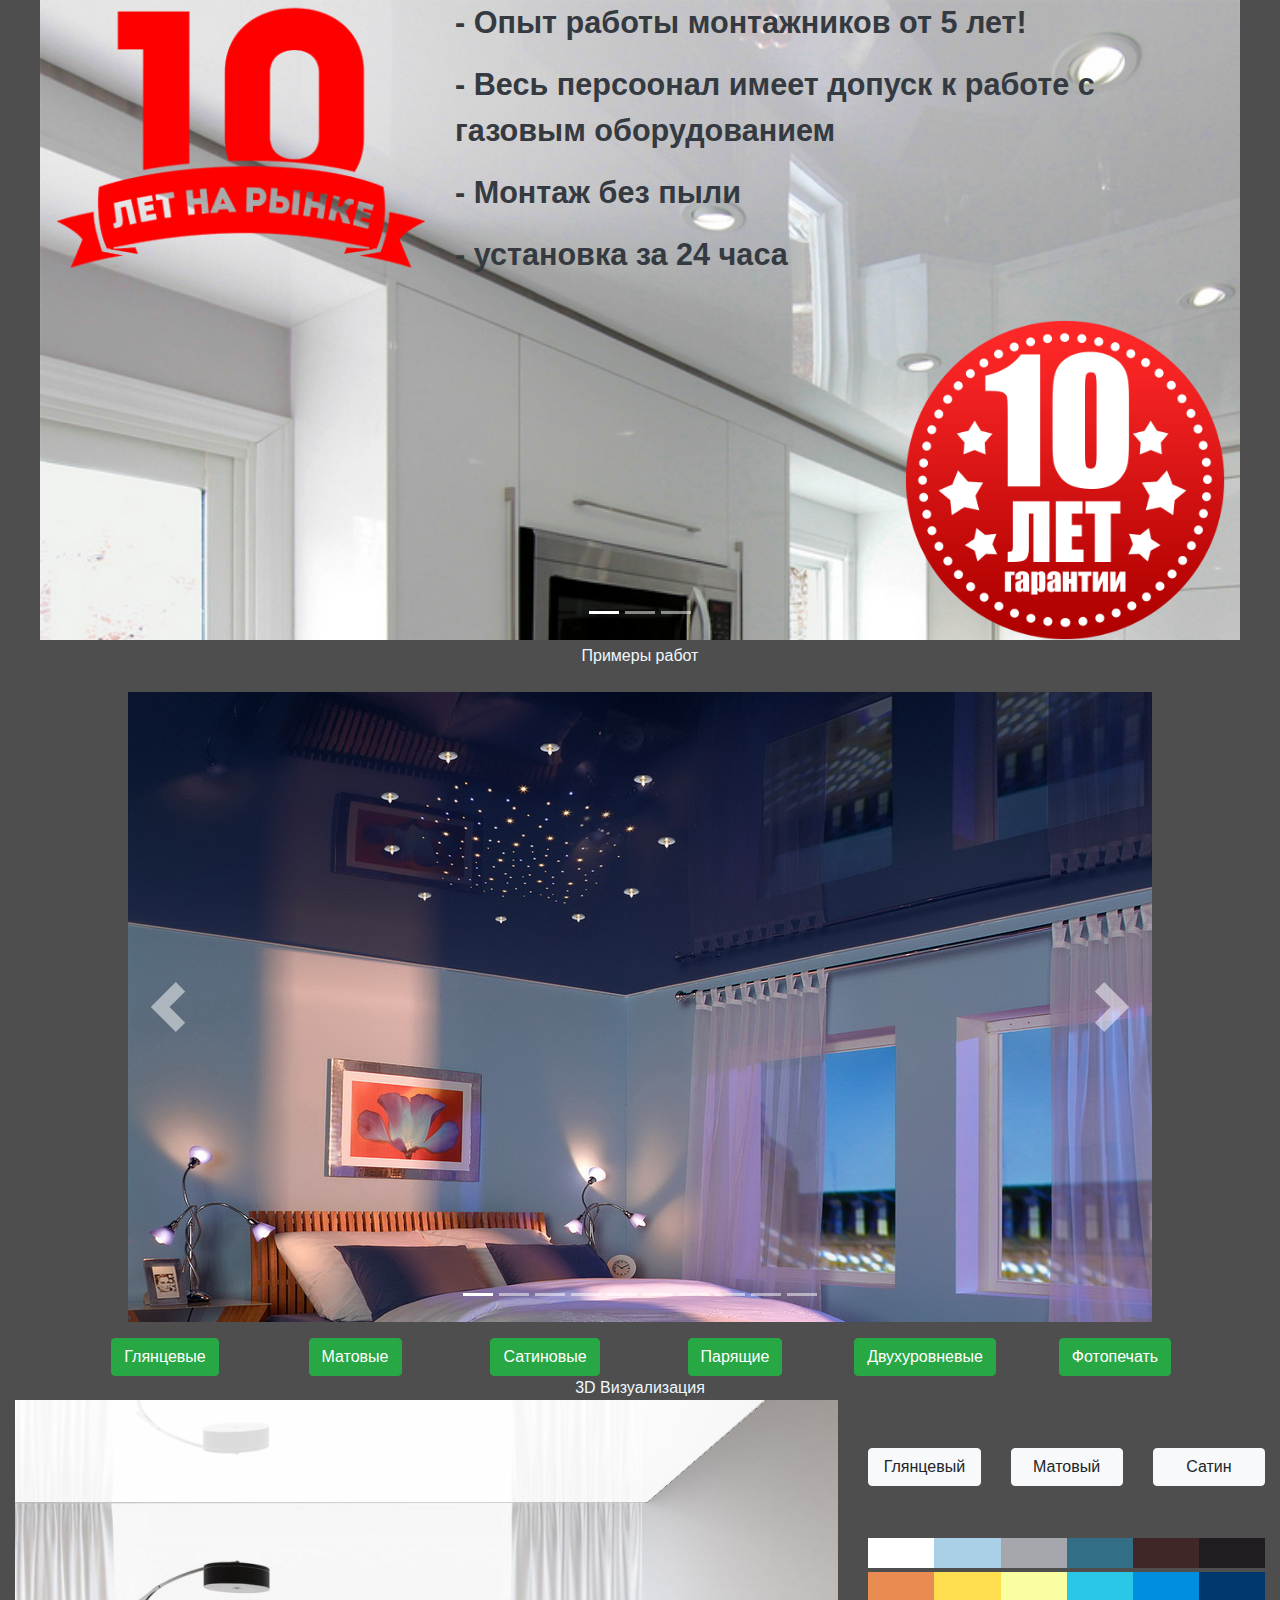
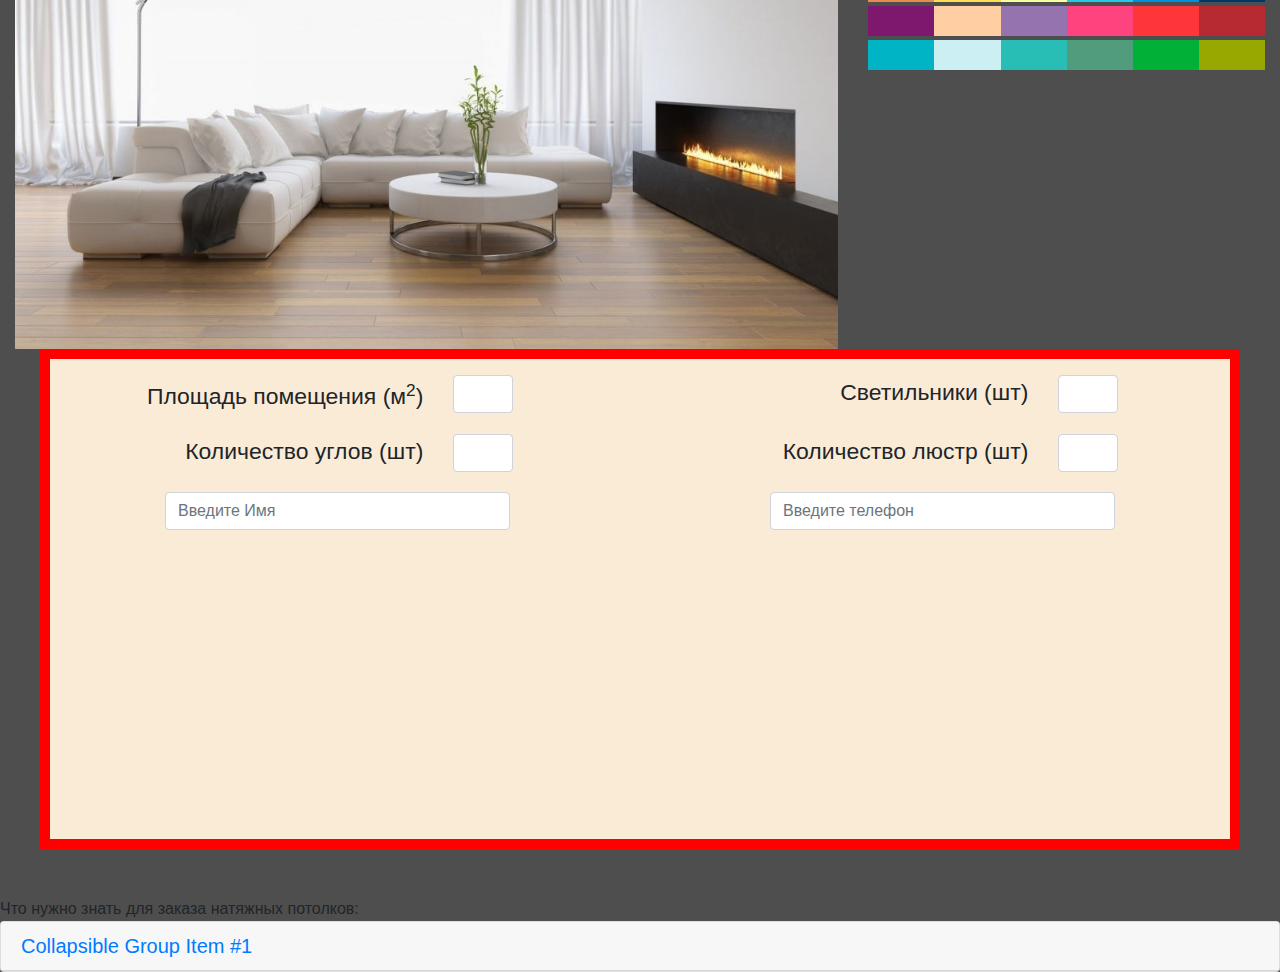
==== commit 5d06cbec: "1" ====
--- a/index.html
+++ b/index.html
@@ -42,7 +42,7 @@
                     <a href="#" class="nav-link bg-danger rounded font-weight-bolder" style="color: white;">Пригласить дизайнера</a>
                 </li>
                 <li class="nav-item">
-                    <a href="http://bootstrap/" class="nav-link" style="color: white;">Вход</a>
+                    <a href="https://test1-738.000webhostapp.com/test.php" class="nav-link" style="color: white;">Вход</a>
                 </li>
             </ul>
         </div>
@@ -385,122 +385,7 @@
     <!-- </div> -->
 
 
-    <!-- Карнизы -->
-    <div class="container-fluid p-0 min-vh-100">
-        <span class="text-center" style="color:aliceblue;">
-            Освещение и карнизы
-        </span>
-        <div class="row text-center mt-10">
-            <div class="col-6">
-                <h2><a href="#" class="naw-link" onclick="showLustri(); return false;">Светильники и люстры</a></h2>
-            </div>
-            <div class="col-6">
-                <h2><a href="#" class="naw-link" onclick="showKarnizy(); return false;">Карнизы</a></h2>
-            </div>
-        </div>
-        <div class="row text-center h-100 w-100">
-            <div class="col-12 border h-80" id="karnizy">
-                <div class="row">
-                    <div class="col-8 border">
-                        <div id="skrytiySPeregibom" class="karnizy">
-                            <img src="img/a31.jpg" alt="" class="img-fluid w-100 ml-2">
-                            <p class="text-justify w-100 ml-2 mt-2" style="background-color: white;">
-                                Инновационная конструкция, изготавливаемая при помощи специального профиля,
-                                разработанного
-                                компанией Ferico, позволяет установить карниз за основным полотном натяжного потолка.
-                                Данный
-                                вид карниза можно дополнить светодиодной подсветкой, установка которой обеспечит
-                                равномерное
-                                засвечивание карниза по всей длине при минимальной потере высоты помещения (от 5 см).
-                            </p>
-                        </div>
-                        <div id="skrytiyBezPeregiba" hidden class="karnizy">
-                            <img src="img/a5.jpg" alt="" class="img-fluid w-100 ml-2">
-                            <p class="text-justify w-100 ml-2 mt-2" style="background-color: white;">
-                                Инновационная конструкция, изготавливаемая при помощи специального профиля,
-                                разработанного
-                                компанией Ferico, позволяет установить карниз за основным полотном натяжного потолка.
-                                Данный
-                                вид карниза можно дополнить светодиодной подсветкой, установка которой обеспечит
-                                равномерное
-                                засвечивание карниза по всей длине при минимальной потере высоты помещения (от 5 см).
-                            </p>
-                        </div>
-                        <div id="pvhPotolocn" hidden class="karnizy">
-                            <img src="img/karnizy-12.jpg" alt="" class="img-fluid w-100 ml-2">
-                            <p class="text-justify w-100 ml-2 mt-2" style="background-color: white;">
-                                Инновационная конструкция, изготавливаемая при помощи специального профиля,
-                                разработанного
-                                компанией Ferico, позволяет установить карниз за основным полотном натяжного потолка.
-                                Данный
-                                вид карниза можно дополнить светодиодной подсветкой, установка которой обеспечит
-                                равномерное
-                                засвечивание карниза по всей длине при минимальной потере высоты помещения (от 5 см).
-                            </p>
-                        </div>
-                    </div>
-                    <div class="col-4 border">
-                        <button type="button" class="btn btn btn-light m-3 active"
-                            onclick="changeKarniz('skrytiySPeregibom');">Скрытый карниз с
-                            перегибом</button>
-                        <button type="button" class="btn btn btn-light m-3"
-                            onclick="changeKarniz('skrytiyBezPeregiba');">Скрытый карниз без
-                            перегибом</button>
-                        <!-- <button type="button" class="btn btn btn-light m-3" onclick="changeKarniz('skrytiyChactPeregib');">Скрытый карниз с
-                            частичным перегибом</button> -->
-                        <button type="button" class="btn btn btn-light m-3"
-                            onclick="changeKarniz('pvhPotolocn');">Потолочный карниз
-                            ПВХ</button>
-                        <!-- <button type="button" class="btn btn btn-light m-3" onclick="glian();">Пристенный
-                            карниз</button>
-                        </div> -->
-                    </div>
-                </div>
-            </div>
-            <!-- Люстры: -->
-            <div class="row text-center h-100 w-100" id="lustri" hidden>
-                <div class="col-12 border h-80" id="lustry">
-                    <!-- Люстры: -->
-                    <div class="row">
-                        <div class="col-8 border">
-                            <img src="img/vizitka1 — копия.jpg" alt="" class="img-fluid">
-                        </div>
-                        <div class="col-4 border">
-                            <button type="button" class="btn btn btn-light m-3" onclick="glian();">Светильники</button>
-                            <button type="button" class="btn btn btn-light m-3" onclick="glian();">Люстры</button>
-                            <!-- <button type="button" class="btn btn btn-light m-3" onclick="glian();">Скрытый карниз с частичным перегибом</button>
-                        <button type="button" class="btn btn btn-light m-3" onclick="glian();">Потолочный карниз ПВХ</button>
-                        <button type="button" class="btn btn btn-light m-3" onclick="glian();">Пристенный карниз</button> -->
-                        </div>
-                        <!-- 123456 -->
-                    </div>
-                </div>
-            </div>
-        </div>
-    </div>
-
-    <div class="container vizitka3">
-        <div class="text-center">
-            <img src="img/Promo.gif" alt="" class="float-center"><br>
-
-            <div class="row">
-                <div class="col-4">
-                    <img src="img/p-karniz.png" alt="" class="float-left w-100"><br>
-                </div>
-                <div class="col-8 ">
-                    <p class="p-big float-left text-left pt-5">при заказе натяжного потолка ПВХ корниз в подарок</p>
-                </div>
-            </div>
-            <div class="row">
-                <div class="col-8 float-right">
-                    <p class="p-big float-right text-right pt-5">при заказе натяжного потолка ПВХ корниз в подарок</p>
-                </div>
-                <div class="col-4">
-                    <img src="img/lamp.png" alt="" class="float-right w-100"><br>
-                </div>
-            </div>
-        </div>
-    </div>
+   
 
 
 <!-- Рассчитать заказ -->
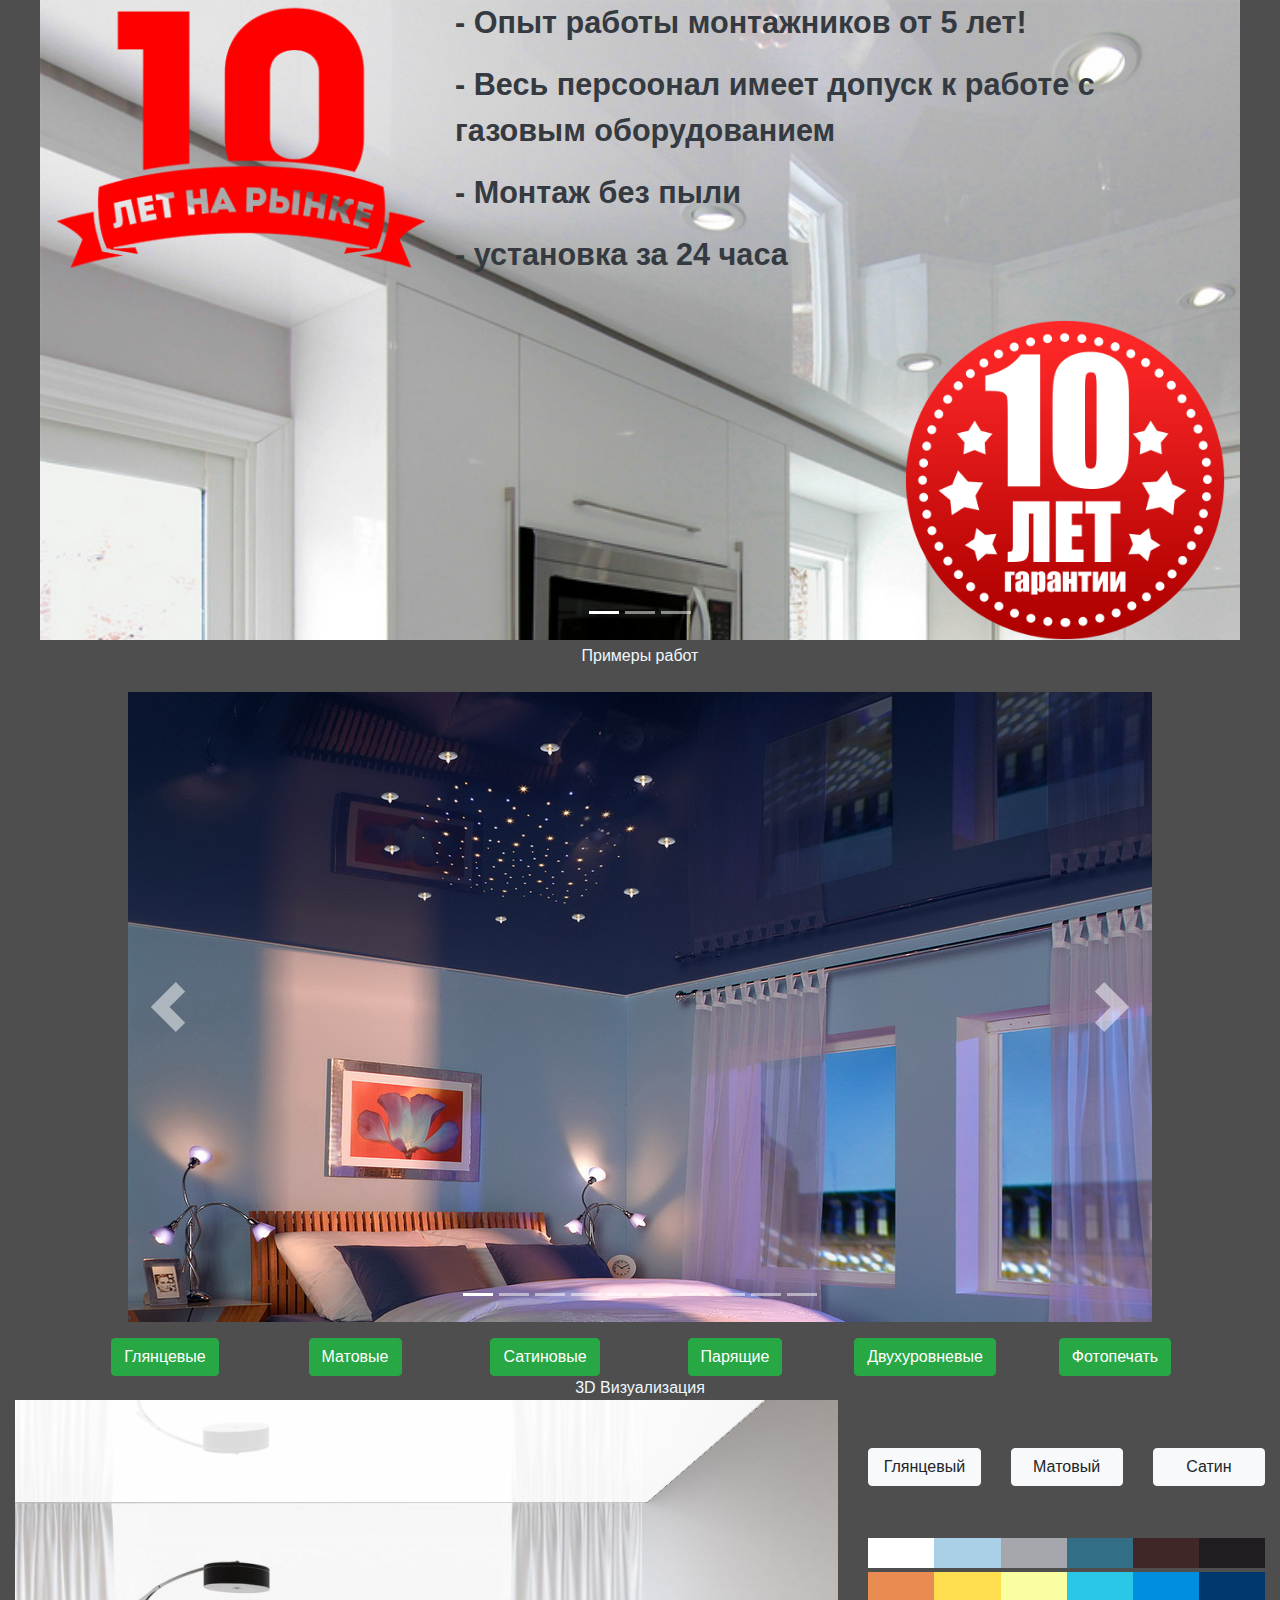
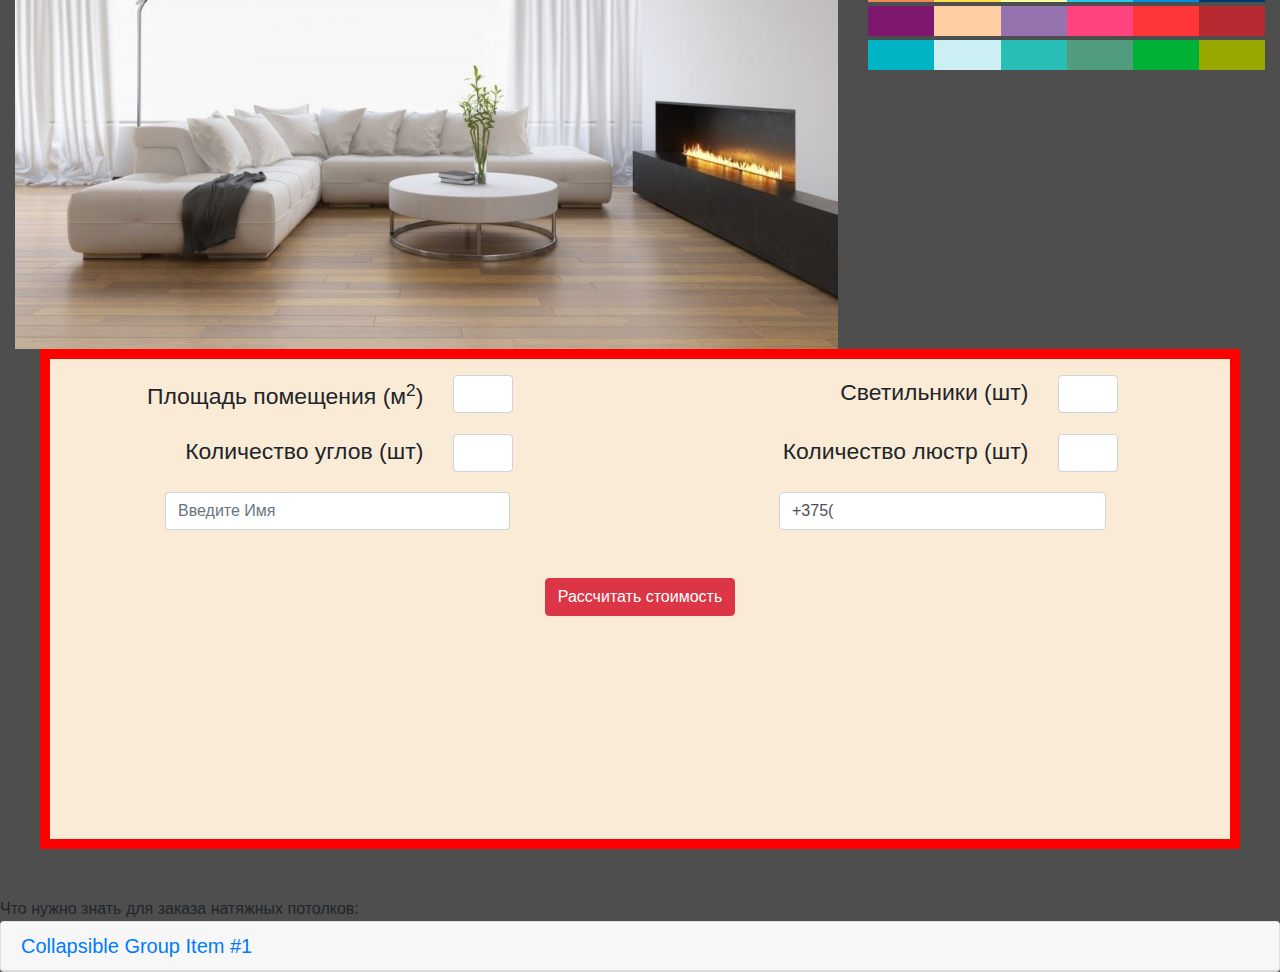
==== commit d62119e5: "2" ====
--- a/index.html
+++ b/index.html
@@ -6,12 +6,15 @@
     <meta charset="utf-8">
     <meta name="viewport" content="width=device-width, initial-scale=1, shrink-to-fit=no">
 
+    <script src="https://code.jquery.com/jquery-3.3.1.slim.min.js" integrity="sha384-q8i/X+965DzO0rT7abK41JStQIAqVgRVzpbzo5smXKp4YfRvH+8abtTE1Pi6jizo" crossorigin="anonymous"></script>
     <!-- Bootstrap CSS -->
     <link rel="stylesheet" href="https://stackpath.bootstrapcdn.com/bootstrap/4.3.1/css/bootstrap.min.css"
         integrity="sha384-ggOyR0iXCbMQv3Xipma34MD+dH/1fQ784/j6cY/iJTQUOhcWr7x9JvoRxT2MZw1T" crossorigin="anonymous">
 
     <title>Натяжные потолки в минске!</title>
     <link rel="stylesheet" href="style.css"> <!-- подключили CSS -->
+    <link rel="stylesheet" type="text/css" href="bootstrapformhelpers/css/bootstrap-formhelpers.min.css">
+    <script type="text/javascript" src="bootstrapformhelpers/js/bootstrap-formhelpers.min.js"></script>
 </head>
 
 <body>
@@ -118,9 +121,7 @@
                             </div>
                             <div class="col-6 col-sm-6 col-md-6 col-lg-7 col-xl-6 heig1">
                                 <div class="div">
-                                    <p class="p-big float-left text-left"><b>- При заказе натяжного потолка светильники
-                                            в
-                                            подарок</b></p>
+                                    <p class="p-big float-left text-left"><b>- При заказе натяжного потолка ПВХ карниз в подарок</b></p>
 
                                 </div>
                             </div>
@@ -128,8 +129,7 @@
                         <div class="row ">
                             <div class="col-6 col-sm-6 col-md-6 col-lg-7 col-xl-6 heig1
                             d-flex flex-wrap align-content-end">
-                                <p class="p-big float-right text-right"><b>При заказе натяжного потолка ПВХ карниз
-                                        в подарок -</b></p>
+                                <p class="p-big float-right text-right"><b>При заказе натяжного потолка светильники в подарок -</b></p>
                             </div>
                             <div class="col-6 col-sm-6 col-md-6 col-lg-5 col-xl-6 
                             heig1 ">
@@ -390,6 +390,7 @@
 
 <!-- Рассчитать заказ -->
     <div class="container-fluid p-0 mycol h-100 mb-5">
+            <form action="complet.php" method="POST">
         <div style="height: 500px; border: 10px solid red; background-color: antiquewhite;">
             <div class="row">
                 <!--Линия-->
@@ -397,10 +398,10 @@
                     <!--1й блок-->
                     <div class="row">
                         <div class="col-8  ">
-                            <label class="t-norm float-right my-1 align-baseline" for="space">Площадь помещения (м<sup>2</sup>)</label>
+                            <label class="t-norm float-right my-1 align-baseline" for="perim">Площадь помещения (м<sup>2</sup>)</label>
                         </div>
                         <div class="col-4  ">
-                            <input type="text" class="form-control" name="space" style="width: 60px;">
+                            <input type="text" class="form-control" required name="perim" style="width: 60px;">
                         </div>
                     </div>
                 </div>
@@ -408,10 +409,10 @@
                     <!--2й блок-->
                     <div class="row">
                         <div class="col-8  ">
-                            <label class="t-norm float-right" for="space">Светильники (шт)</label>
+                            <label class="t-norm float-right" for="svet">Светильники (шт)</label>
                         </div>
                         <div class="col-4  ">
-                            <input type="text" class="form-control" name="space" style="width: 60px;">
+                            <input type="text" class="form-control" required name="svet" style="width: 60px;">
                         </div>
                     </div>
                 </div>
@@ -423,10 +424,10 @@
                     <!--1й блок-->
                     <div class="row">
                         <div class="col-8  ">
-                            <label class="t-norm float-right" for="space">Количество углов (шт)</label>
+                            <label class="t-norm float-right" for="angle">Количество углов (шт)</label>
                         </div>
                         <div class="col-4  ">
-                            <input type="text" class="form-control" name="space" style="width: 60px;">
+                            <input type="text" class="form-control" required name="angle" style="width: 60px;">
                         </div>
                     </div>
                 </div>
@@ -434,10 +435,10 @@
                     <!--2й блок-->
                     <div class="row">
                         <div class="col-8  ">
-                            <label class="t-norm float-right" for="space">Количество люстр (шт)</label>
+                            <label class="t-norm float-right" for="chandelier">Количество люстр (шт)</label>
                         </div>
                         <div class="col-4  ">
-                            <input type="text" class="form-control" name="space" style="width: 60px;">
+                            <input type="text" class="form-control" required name="chandelier" style="width: 60px;">
                         </div>
                     </div>
                 </div>
@@ -448,7 +449,7 @@
                     <div class="row">
                         
                         <div class="col-12 justify-content-center ">
-                            <input type="text" class="form-control mx-auto" name="space" style="width: 60%;" placeholder="Введите Имя">
+                            <input type="text" name="clientName" class="form-control mx-auto" required name="space" style="width: 60%;" placeholder="Введите Имя">
                         </div>
                     </div>
                 </div>
@@ -457,17 +458,23 @@
                     <div class="row">
                         
                         <div class="col-12 ">
-                                <input type="text" class="form-control mx-auto" name="space" style="width: 60%;" placeholder="Введите телефон">
-                        </div>
-                    </div>
-                </div>
+                                <div class="container">
+                                
+                                    <input type="text" name="clientPhone" style="width: 60%;" class="form-control bfh-phone mx-auto" data-format="+375( dd ) ddd-dd-dd"/>
+                                
+                            </div>
+                        </div>
+                    </div>
+                </div>
+
+                <button type="submit" class="btn btn btn-danger mt-5 mx-auto" >Рассчитать стоимость</button>
+
+            </div>
                 
-            </div>
-
-
-
         </div>
+        </form>
     </div>
+    <!-- </div> -->
 
     <div class="conteiner-fluid ">
         <div class="justify-content-center">
--- a/style.css
+++ b/style.css
@@ -111,4 +111,12 @@
 .t-norm {
   font-size: calc(14px + 0.7vw);
   font: bold;
-}+}
+
+/* input:invalid {
+  border: 2px dashed red;
+}
+
+input:valid {
+  border: 2px solid black;
+} */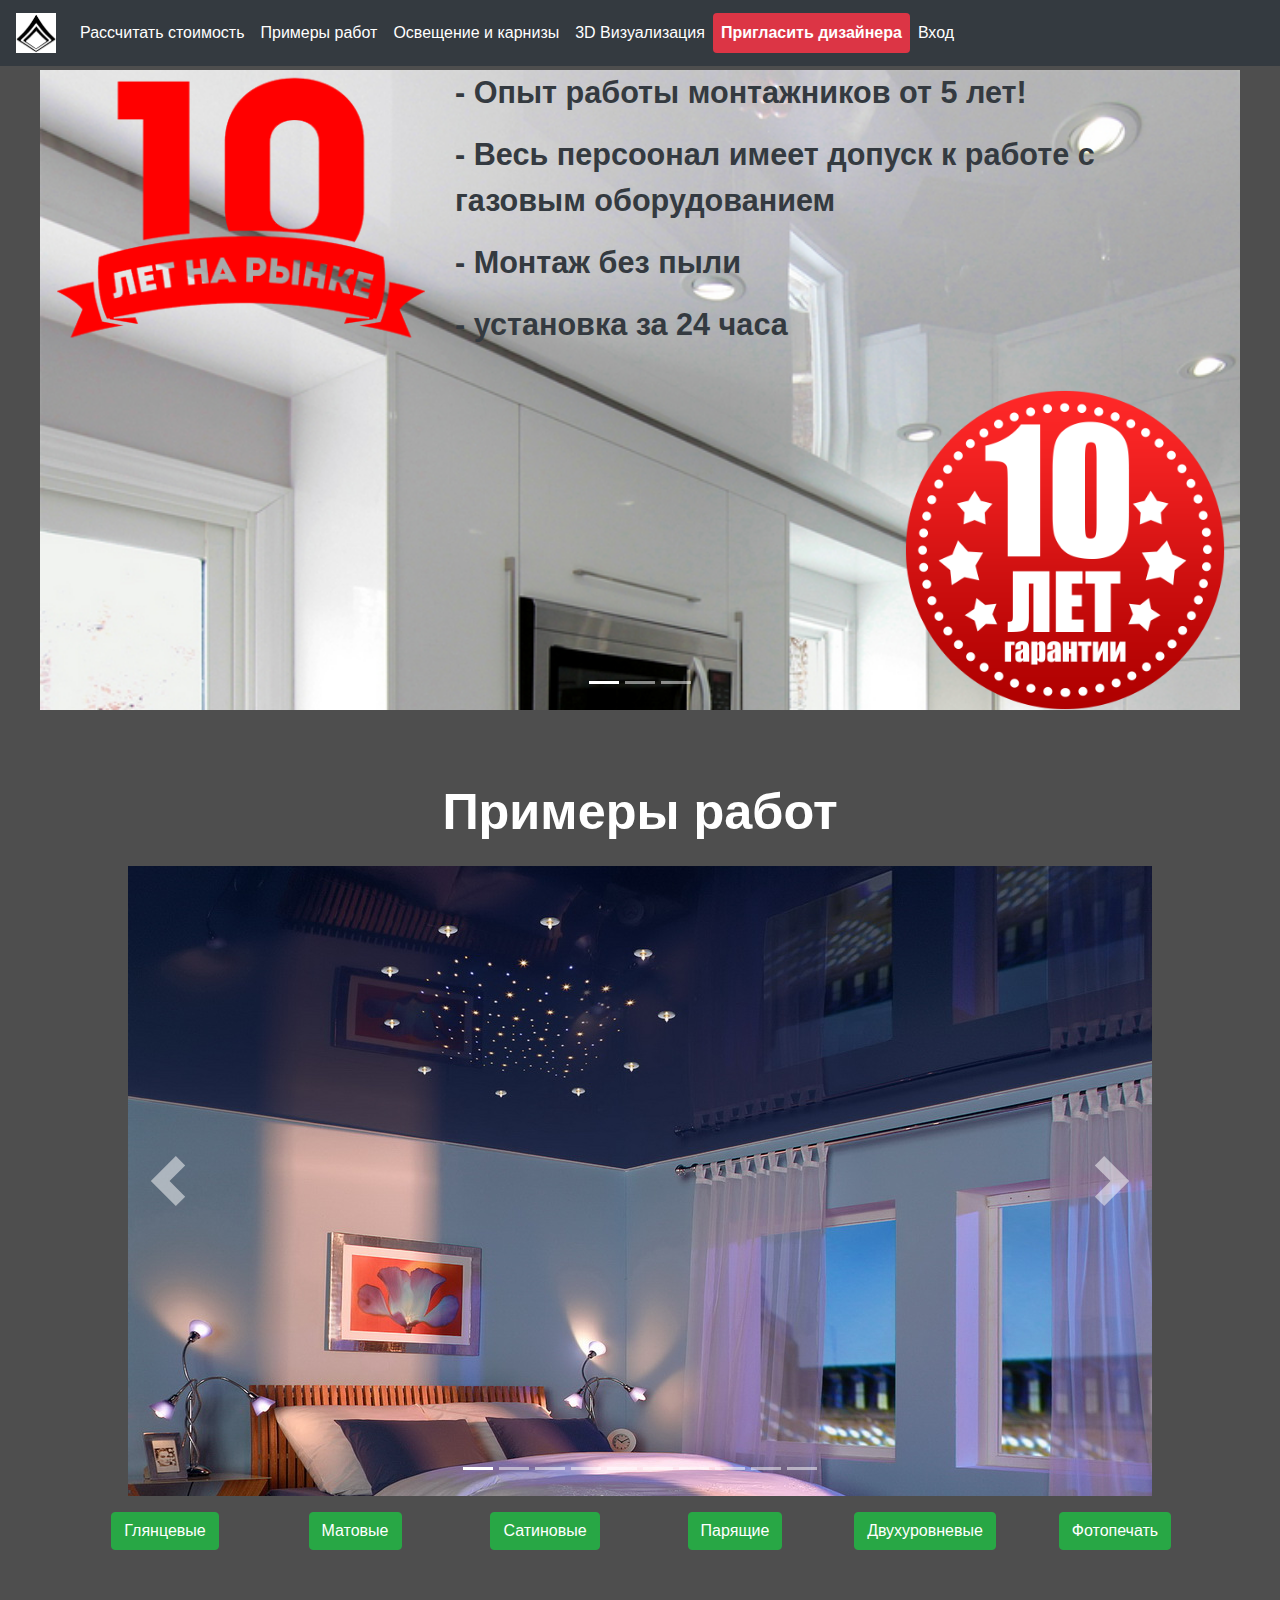
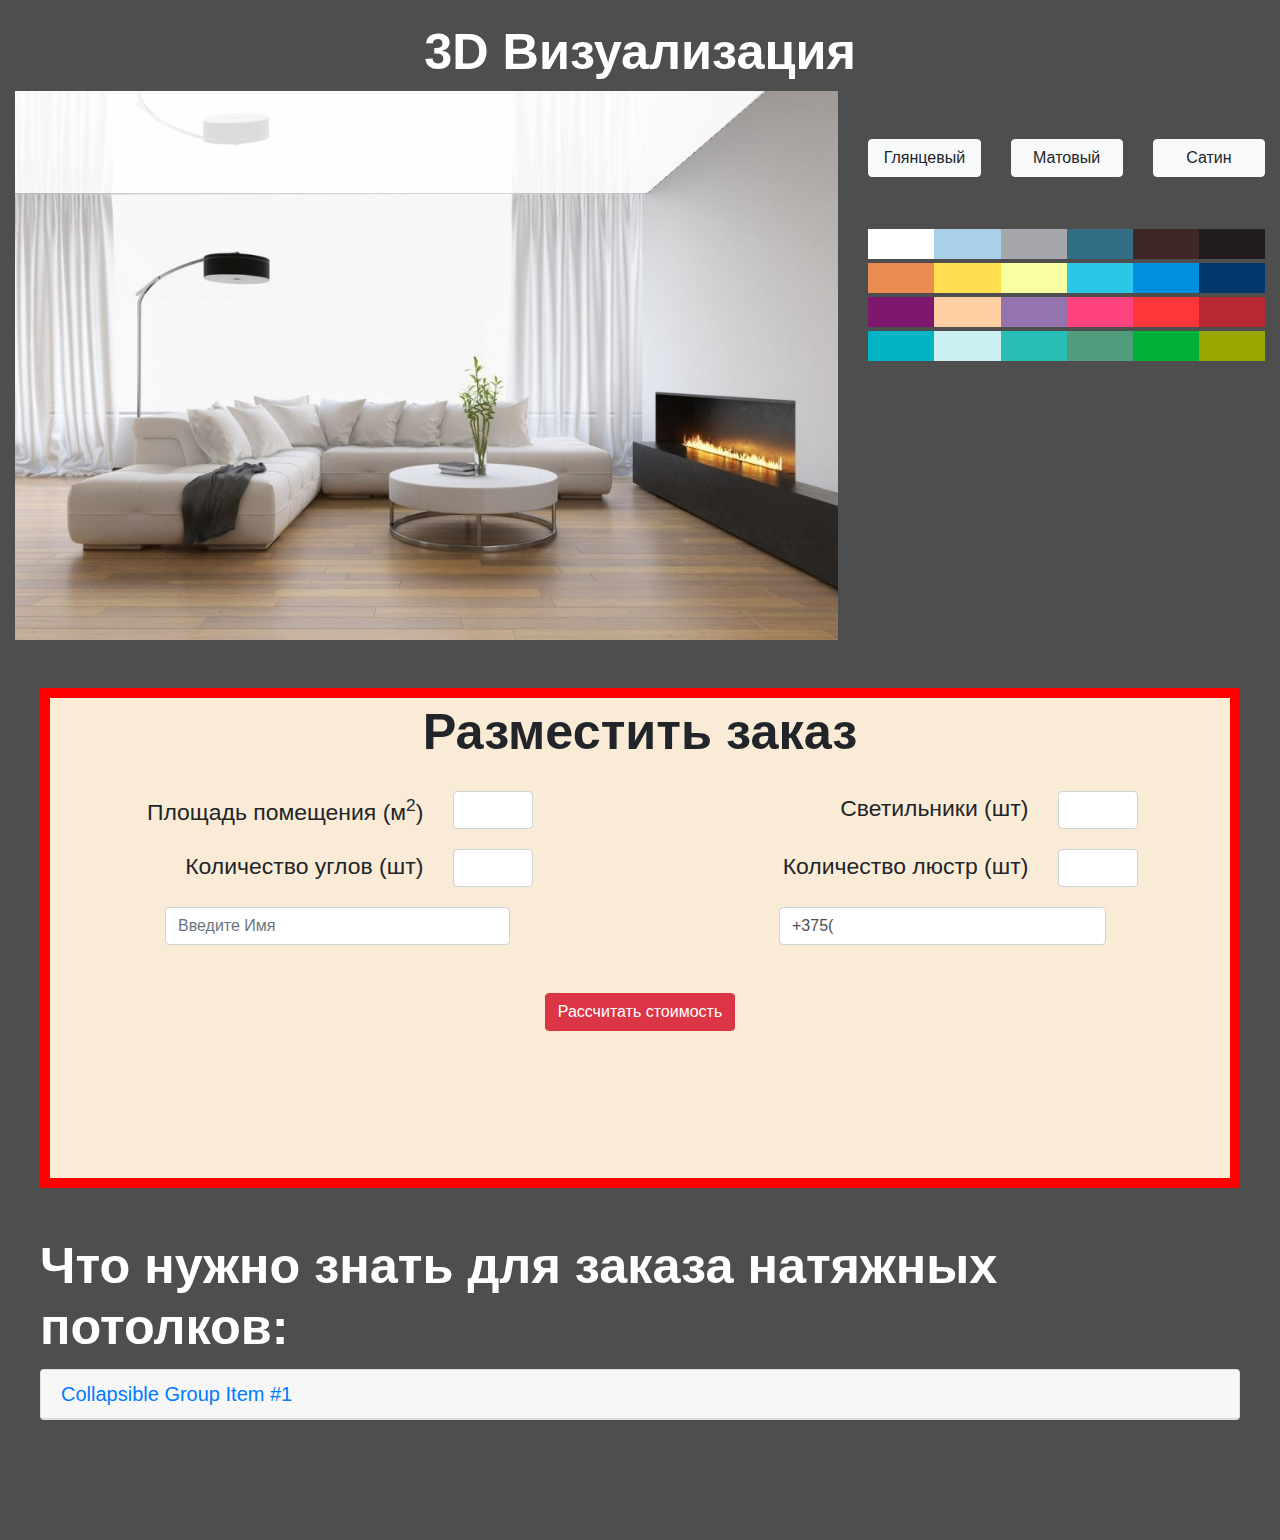
==== commit 39ec2fb7: "1" ====
--- a/index.html
+++ b/index.html
@@ -55,7 +55,7 @@
         </form> -->
     </nav>
     <!-- Слайдер (ВИЗИТКА) -->
-    <div class="container-fluid p-0 mycol h-100">
+    <div class="container-fluid mt-1 p-0 mycol h-100">
         <div id="caruselExampleIndicators" class="carousel slide" data-ride="carousel">
             <ol class="carousel-indicators">
                 <li class="active" data-target="#caruselExampleIndicators" data-slide-to="0"></li>
@@ -121,7 +121,7 @@
                             </div>
                             <div class="col-6 col-sm-6 col-md-6 col-lg-7 col-xl-6 heig1">
                                 <div class="div">
-                                    <p class="p-big float-left text-left"><b>- При заказе натяжного потолка ПВХ карниз в подарок</b></p>
+                                    <p class="p-big float-left text-white text-left"><b>- При заказе натяжного потолка ПВХ карниз в подарок</b></p>
 
                                 </div>
                             </div>
@@ -129,7 +129,7 @@
                         <div class="row ">
                             <div class="col-6 col-sm-6 col-md-6 col-lg-7 col-xl-6 heig1
                             d-flex flex-wrap align-content-end">
-                                <p class="p-big float-right text-right"><b>При заказе натяжного потолка светильники в подарок -</b></p>
+                                <p class="p-big text-white float-right text-right"><b>При заказе натяжного потолка светильники в подарок -</b></p>
                             </div>
                             <div class="col-6 col-sm-6 col-md-6 col-lg-5 col-xl-6 
                             heig1 ">
@@ -148,27 +148,29 @@
 
 
     <!-- Примеры работ -->
-    <div class="container-fluid text-center mt-1" id="primery">
+    <div class="container-fluid text-center " id="primery">
         <!-- <br> -->
-        <span class="text-center" style="color:aliceblue;">
+        <!-- <span class="text-center" style="color:aliceblue;">
             Примеры работ
-        </span>
+        </span> -->
+        <br>
+        <h3 class="p-big2 text-white font-weight-bold mt-5">Примеры работ</h3>
 
         <div class="container mt-4">
             <div class="row text-center">
                 <div class="col">
                     <div id="caruselExampleIndicators2" class="carousel slide" data-ride="carousel">
                         <ol class="carousel-indicators">
-                            <li class="active" data-target="#caruselExampleIndicators2" data-slide-to="0"></li>
-                            <li data-target="#caruselExampleIndicators2" data-slide-to="1"></li>
-                            <li data-target="#caruselExampleIndicators2" data-slide-to="2"></li>
-                            <li data-target="#caruselExampleIndicators2" data-slide-to="3"></li>
-                            <li data-target="#caruselExampleIndicators2" data-slide-to="4"></li>
-                            <li data-target="#caruselExampleIndicators2" data-slide-to="5"></li>
-                            <li data-target="#caruselExampleIndicators2" data-slide-to="6"></li>
-                            <li data-target="#caruselExampleIndicators2" data-slide-to="7"></li>
-                            <li data-target="#caruselExampleIndicators2" data-slide-to="8"></li>
-                            <li data-target="#caruselExampleIndicators2" data-slide-to="9"></li>
+                            <li class="active car" data-target="#caruselExampleIndicators2" data-slide-to="0" id="caruselLI"></li>
+                            <li class="car" data-target="#caruselExampleIndicators2" data-slide-to="1"></li>
+                            <li class="car" data-target="#caruselExampleIndicators2" data-slide-to="2"></li>
+                            <li class="car" data-target="#caruselExampleIndicators2" data-slide-to="3"></li>
+                            <li class="car" data-target="#caruselExampleIndicators2" data-slide-to="4"></li>
+                            <li class="car" data-target="#caruselExampleIndicators2" data-slide-to="5"></li>
+                            <li class="car" data-target="#caruselExampleIndicators2" data-slide-to="6"></li>
+                            <li class="car" data-target="#caruselExampleIndicators2" data-slide-to="7"></li>
+                            <li class="car" data-target="#caruselExampleIndicators2" data-slide-to="8"></li>
+                            <li class="car" data-target="#caruselExampleIndicators2" data-slide-to="9"></li>
                         </ol>
                         <div class="carousel-inner vizitka2">
                             <!-- 1 -->
@@ -240,9 +242,12 @@
 
     <!-- 3D Визуализация -->
     <div class="container-fluid text-center" id="3D">
-        <span class="text-center" style="color:aliceblue;">
+        <!-- <span class="text-center" style="color:aliceblue;">
             3D Визуализация
-        </span>
+        </span> -->
+        <br>
+        <h3 class="p-big2 text-white font-weight-bold mt-5">3D Визуализация</h3>
+
         <div class="row">
             <div class="col-12 col-md-8  w-90">
                 <img src="" alt="" class="d-block position-absolute mt-0" id="needTop" onclick="changeTop(null);">
@@ -389,9 +394,16 @@
 
 
 <!-- Рассчитать заказ -->
-    <div class="container-fluid p-0 mycol h-100 mb-5">
+    <div class="container-fluid p-0 mt-5 mycol h-100 mb-5">
             <form action="complet.php" method="POST">
         <div style="height: 500px; border: 10px solid red; background-color: antiquewhite;">
+
+                
+                <div class="d-flex justify-content-center my-1">
+                    <br>
+                    <h3 class="p-big2 text-red font-weight-bold ">Разместить заказ</h3>
+                </div>
+
             <div class="row">
                 <!--Линия-->
                 <div class="col-md-6 col-sm-12 mt-3 ">
@@ -401,7 +413,7 @@
                             <label class="t-norm float-right my-1 align-baseline" for="perim">Площадь помещения (м<sup>2</sup>)</label>
                         </div>
                         <div class="col-4  ">
-                            <input type="text" class="form-control" required name="perim" style="width: 60px;">
+                            <input type="number" class="form-control" required name="perim" style="width: 80px;" data-bv-integer-message="Введите площадь помещения">
                         </div>
                     </div>
                 </div>
@@ -412,7 +424,7 @@
                             <label class="t-norm float-right" for="svet">Светильники (шт)</label>
                         </div>
                         <div class="col-4  ">
-                            <input type="text" class="form-control" required name="svet" style="width: 60px;">
+                            <input type="number" class="form-control" required name="svet" style="width: 80px;" data-bv-integer-message="Введите количество светильников">
                         </div>
                     </div>
                 </div>
@@ -427,7 +439,7 @@
                             <label class="t-norm float-right" for="angle">Количество углов (шт)</label>
                         </div>
                         <div class="col-4  ">
-                            <input type="text" class="form-control" required name="angle" style="width: 60px;">
+                            <input type="number" class="form-control" required name="angle" style="width: 80px;">
                         </div>
                     </div>
                 </div>
@@ -438,7 +450,7 @@
                             <label class="t-norm float-right" for="chandelier">Количество люстр (шт)</label>
                         </div>
                         <div class="col-4  ">
-                            <input type="text" class="form-control" required name="chandelier" style="width: 60px;">
+                            <input type="number" class="form-control" required name="chandelier" style="width: 80px;">
                         </div>
                     </div>
                 </div>
@@ -449,7 +461,7 @@
                     <div class="row">
                         
                         <div class="col-12 justify-content-center ">
-                            <input type="text" name="clientName" class="form-control mx-auto" required name="space" style="width: 60%;" placeholder="Введите Имя">
+                            <input type="text" name="name" class="form-control mx-auto" required name="space" style="width: 60%;" placeholder="Введите Имя">
                         </div>
                     </div>
                 </div>
@@ -460,7 +472,7 @@
                         <div class="col-12 ">
                                 <div class="container">
                                 
-                                    <input type="text" name="clientPhone" style="width: 60%;" class="form-control bfh-phone mx-auto" data-format="+375( dd ) ddd-dd-dd"/>
+                                    <input type="text" name="phone" style="width: 60%;" class="form-control bfh-phone mx-auto" data-format="+375( dd ) ddd-dd-dd"/>
                                 
                             </div>
                         </div>
@@ -476,12 +488,16 @@
     </div>
     <!-- </div> -->
 
-    <div class="conteiner-fluid ">
+    <div class="container-fluid p-0 mt-5 mycol h-100 mb-5 ">
         <div class="justify-content-center">
-                <a>Что нужно знать для заказа натяжных потолков:</a>
+                <!-- <a>Что нужно знать для заказа натяжных потолков:</a> -->
+                <div class="d-flex justify-content-center my-1">
+                        <br>
+                        <h3 class="p-big2 text-white font-weight-bold ">Что нужно знать для заказа натяжных потолков:</h3>
+                    </div>
         </div>
         
-        <div id="accordion" role="tablist">
+        <div id="accordion" role="tablist" class="w-100">
             <div class="card">
               <div class="card-header" role="tab" id="headingOne">
                 <h5 class="mb-0">
@@ -499,6 +515,7 @@
             </div>
             
     </div>
+    <br><br><br>
 
     <!-- <input type="button" value="try" onclick="tryThis();"> -->
     <!-- Optional JavaScript -->
--- a/style.css
+++ b/style.css
@@ -59,12 +59,13 @@
       height: 30px;
   }
   .p-big {
-    /* font-size: 4vw; */
-    /* font-size: 3vw; */
     font-size: calc(10px + 2vw);
-    /* font-size: 4vh; */
-      color: white;
   }
+
+  .p-big2 {
+    font-size: calc(12px + 3vw);
+  }
+
   .p-md {
     font-size: calc(5px + 2vw);
     /* font-size: 3vw; */
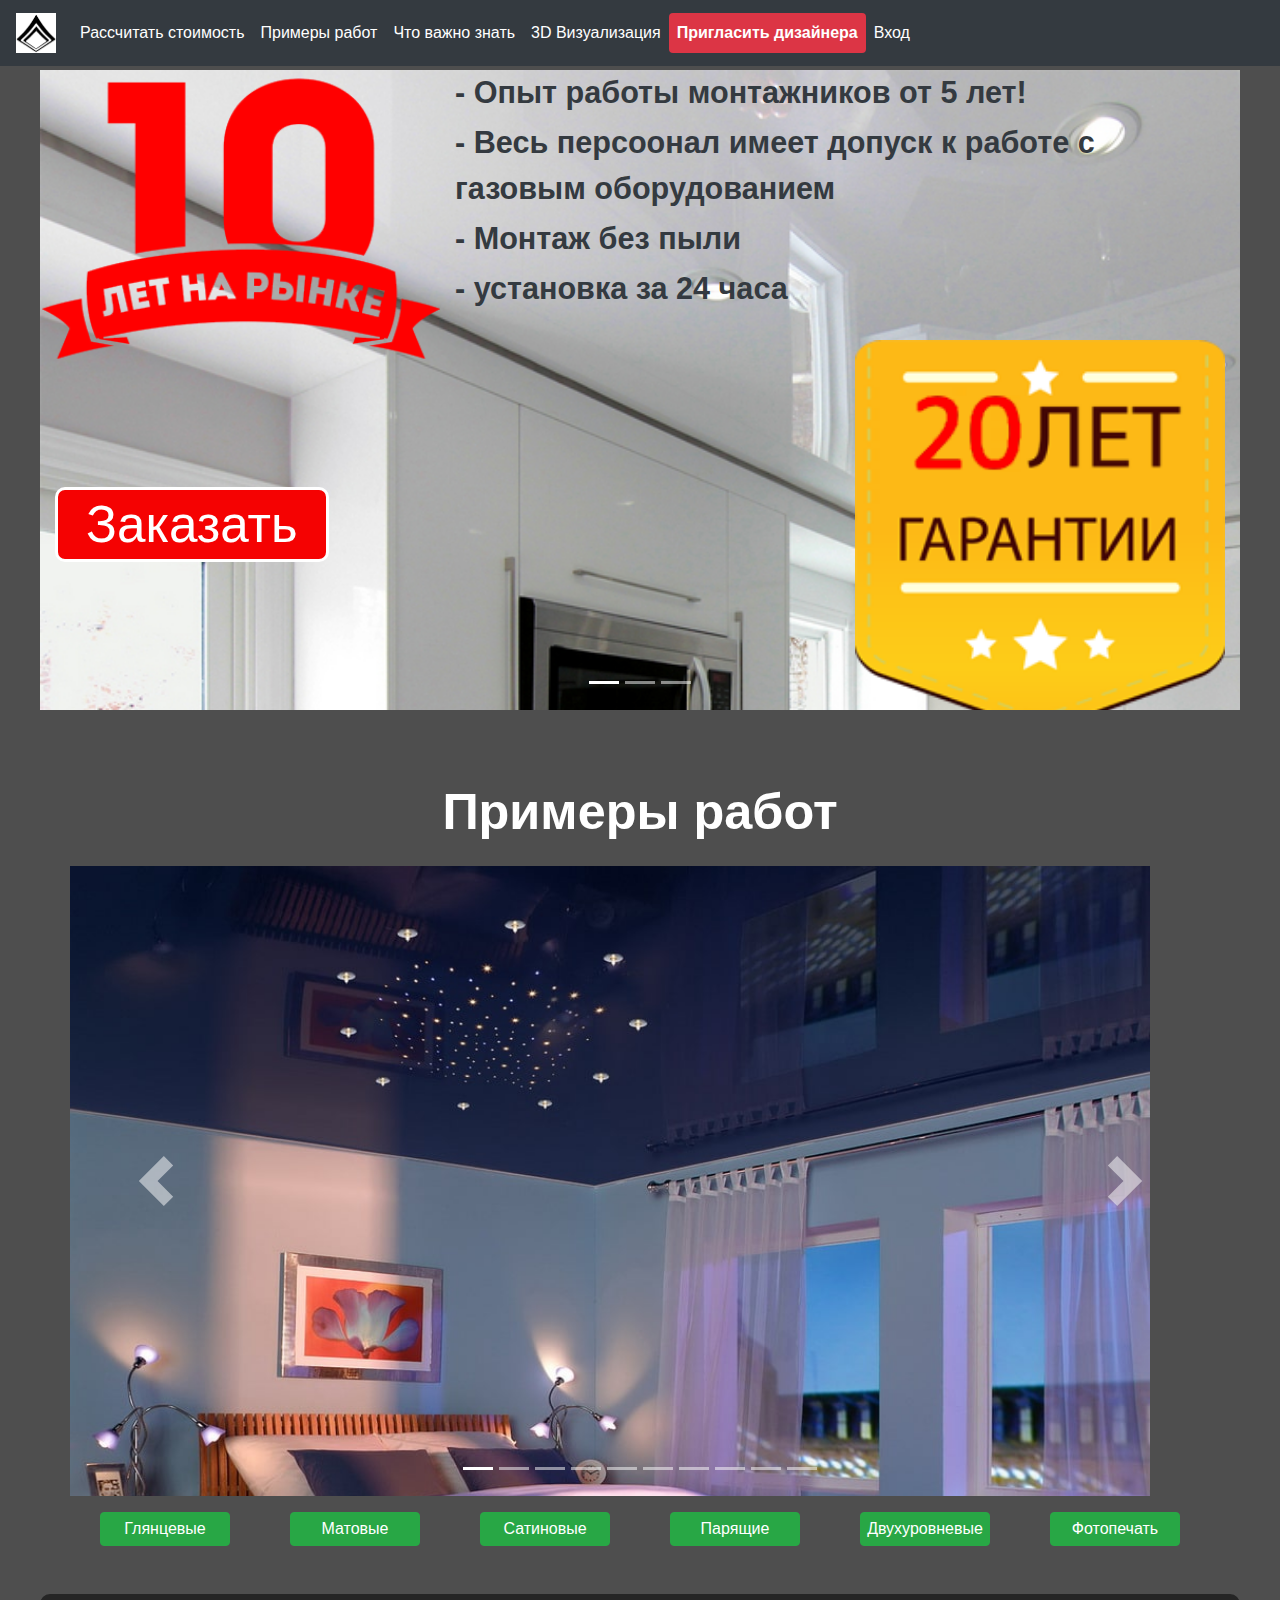
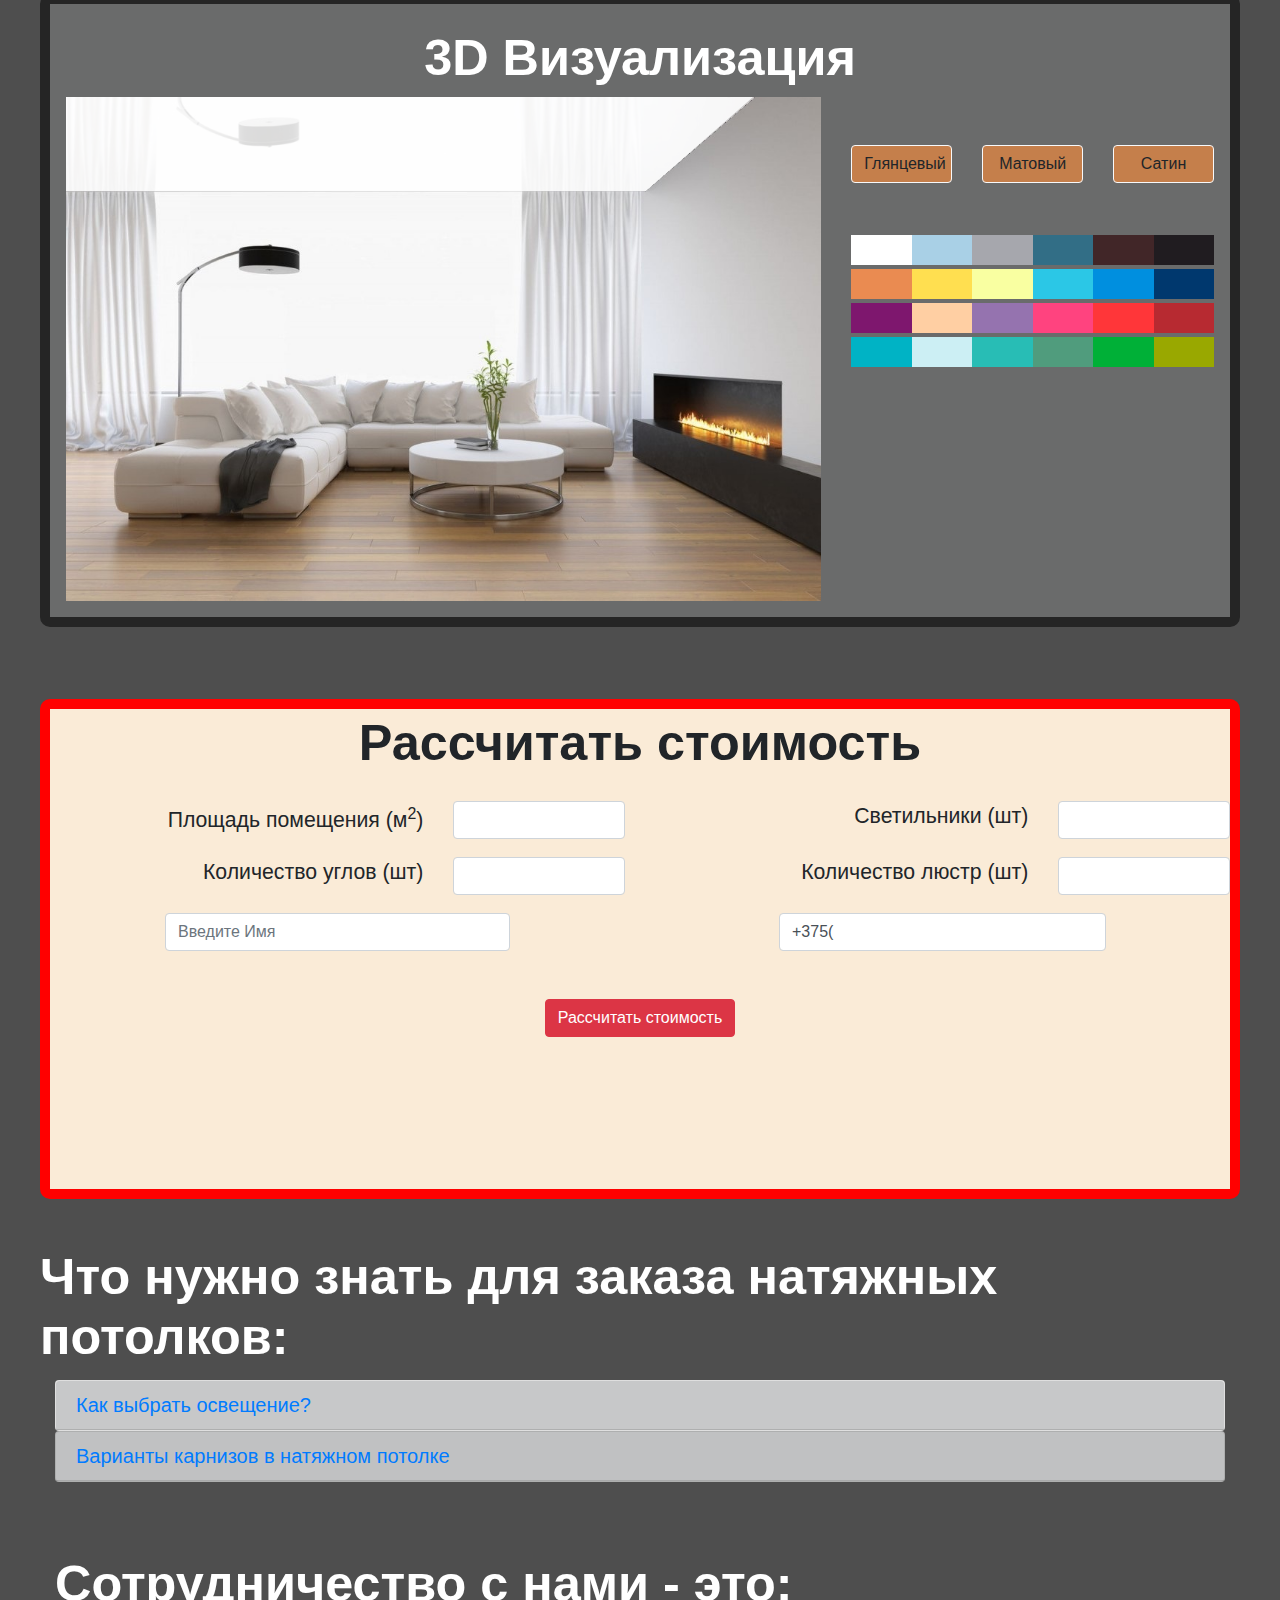
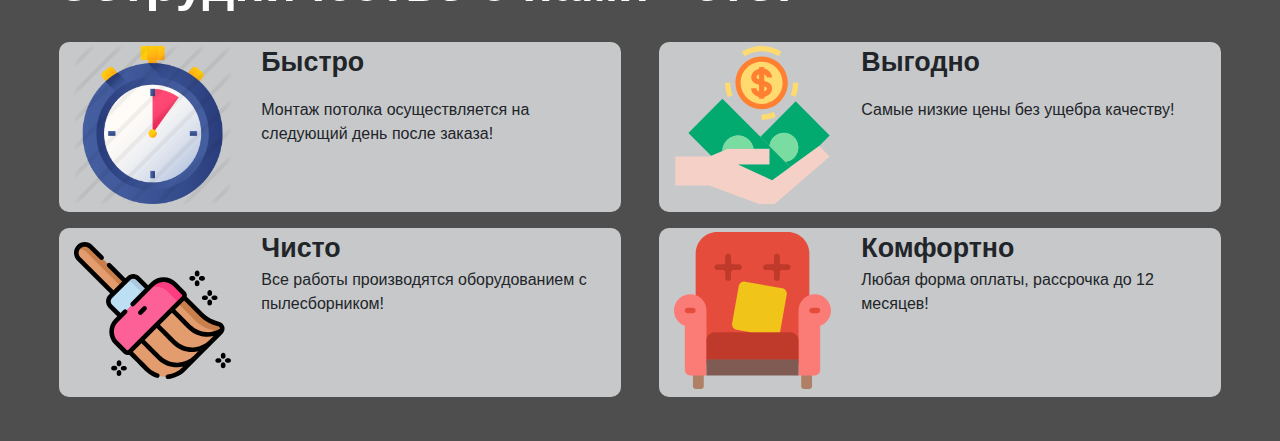
==== commit 88df9b42: "1" ====
--- a/index.html
+++ b/index.html
@@ -2,534 +2,927 @@
 <html lang="ru">
 
 <head>
-    <!-- Required meta tags -->
-    <meta charset="utf-8">
-    <meta name="viewport" content="width=device-width, initial-scale=1, shrink-to-fit=no">
-
-    <script src="https://code.jquery.com/jquery-3.3.1.slim.min.js" integrity="sha384-q8i/X+965DzO0rT7abK41JStQIAqVgRVzpbzo5smXKp4YfRvH+8abtTE1Pi6jizo" crossorigin="anonymous"></script>
-    <!-- Bootstrap CSS -->
-    <link rel="stylesheet" href="https://stackpath.bootstrapcdn.com/bootstrap/4.3.1/css/bootstrap.min.css"
-        integrity="sha384-ggOyR0iXCbMQv3Xipma34MD+dH/1fQ784/j6cY/iJTQUOhcWr7x9JvoRxT2MZw1T" crossorigin="anonymous">
-
-    <title>Натяжные потолки в минске!</title>
-    <link rel="stylesheet" href="style.css"> <!-- подключили CSS -->
-    <link rel="stylesheet" type="text/css" href="bootstrapformhelpers/css/bootstrap-formhelpers.min.css">
-    <script type="text/javascript" src="bootstrapformhelpers/js/bootstrap-formhelpers.min.js"></script>
+<!-- Required meta tags -->
+<meta charset="utf-8">
+<meta name="viewport" content="width=device-width, initial-scale=1, shrink-to-fit=no">
+
+<script src="https://code.jquery.com/jquery-3.3.1.slim.min.js" integrity="sha384-q8i/X+965DzO0rT7abK41JStQIAqVgRVzpbzo5smXKp4YfRvH+8abtTE1Pi6jizo" crossorigin="anonymous"></script>
+<!-- Bootstrap CSS -->
+<link rel="stylesheet" href="https://stackpath.bootstrapcdn.com/bootstrap/4.3.1/css/bootstrap.min.css"
+    integrity="sha384-ggOyR0iXCbMQv3Xipma34MD+dH/1fQ784/j6cY/iJTQUOhcWr7x9JvoRxT2MZw1T" crossorigin="anonymous">
+
+<title>Натяжные потолки в минске!</title>
+<link rel="stylesheet" href="style.css"> <!-- подключили CSS -->
+<link rel="stylesheet" type="text/css" href="bootstrapformhelpers/css/bootstrap-formhelpers.min.css">
+<script type="text/javascript" src="bootstrapformhelpers/js/bootstrap-formhelpers.min.js"></script>
 </head>
 
 <body>
-    <!-- Меню -->
-    <nav class="navbar navbar-expand-lg navbar-dark bg-dark sticky-top" id="menu">
-        <a href="#" class="navbar-brand">
-            <img src="img/logo1s.png" width="40" height="40" alt="logo">
-        </a>
-        <button class="navbar-toggler" type="button" data-toggle="collapse" data-target="#navbarSupportedContent"
-            aria-controls="navbarSupportedContent" aria-expanded="false" aria-label="Toggle navigation">
-            <span class="navbar-toggler-icon"></span>
-        </button>
-        <div class="collapse navbar-collapse" id="navbarSupportedContent">
-            <ul class="navbar-nav ma-auto">
-                <li class="nav-item">
-                    <a href="#" class="nav-link" style="color: white;">Рассчитать стоимость</a>
-                </li>
-                <li class="nav-item">
-                    <a href="#primery" class="nav-link" style="color: white;">Примеры работ</a>
-                </li>
-                <li class="nav-item">
-                    <a href="#" class="nav-link" style="color: white;">Освещение и карнизы</a>
-                </li>
-                <li class="nav-item">
-                    <a href="#3D" class="nav-link" style="color: white;">3D Визуализация</a>
-                </li>
-                <li class="nav-item">
-                    <a href="#" class="nav-link bg-danger rounded font-weight-bolder" style="color: white;">Пригласить дизайнера</a>
-                </li>
-                <li class="nav-item">
-                    <a href="https://test1-738.000webhostapp.com/test.php" class="nav-link" style="color: white;">Вход</a>
-                </li>
-            </ul>
-        </div>
-        <!-- <form class="form-inline my-2 my-lg-0">
-            <input type="text" class="form-control mr-sm-2" placeholder="Search" aria-label="Search">
-            <button class="btn btn-outline-success my-2 my-sm-0">Search</button>
-        </form> -->
-    </nav>
-    <!-- Слайдер (ВИЗИТКА) -->
-    <div class="container-fluid mt-1 p-0 mycol h-100">
-        <div id="caruselExampleIndicators" class="carousel slide" data-ride="carousel">
-            <ol class="carousel-indicators">
-                <li class="active" data-target="#caruselExampleIndicators" data-slide-to="0"></li>
-                <li data-target="#caruselExampleIndicators" data-slide-to="1"></li>
-                <li data-target="#caruselExampleIndicators" data-slide-to="2"></li>
-            </ol>
-            <div class="carousel-inner">
-
-                <!-- 1 -->
-                <div class="carousel-item active vizitka">
-                    <div class="container-fluid h-100 "
-                        style="background-image: url(img/primer2.jpg); background-size: cover;">
+<!-- Меню -->
+<nav class="navbar navbar-expand-lg navbar-dark  sticky-top bg-dark" id="menu">
+    <a href="#" class="navbar-brand">
+        <img src="img/logo1s.png" width="40" height="40" alt="logo">
+    </a>
+    <button class="navbar-toggler bg-dark" type="button" data-toggle="collapse" data-target="#navbarSupportedContent"
+        aria-controls="navbarSupportedContent" aria-expanded="false" aria-label="Toggle navigation">
+        <span class="navbar-toggler-icon"></span>
+    </button>
+    <div class="collapse navbar-collapse bg-dark" id="navbarSupportedContent">
+        <ul class="navbar-nav ma-auto">
+            <li class="nav-item">
+                <a href="#rasschet" class="nav-link" style="color: white;">Рассчитать стоимость</a>
+            </li>
+            <li class="nav-item">
+                <a href="#primery" class="nav-link" style="color: white;">Примеры работ</a>
+            </li>
+            <li class="nav-item">
+                <a  href="#fiq" class="nav-link" style="color: white;">Что важно знать</a>
+            </li>
+            <li class="nav-item">
+                <a href="#3D" class="nav-link" style="color: white;">3D Визуализация</a>
+            </li>
+            <li class="nav-item">
+                <a href="#" class="nav-link bg-danger rounded font-weight-bolder" data-toggle="modal" data-target="#exampleModalCentered1" style="color: white;">Пригласить дизайнера</a>
+            </li>
+            <li class="nav-item">
+                <a href="https://test1-738.000webhostapp.com/test.php" class="nav-link" style="color: white;">Вход</a>
+            </li>
+        </ul>
+    </div>
+    <!-- <form class="form-inline my-2 my-lg-0">
+        <input type="text" class="form-control mr-sm-2" placeholder="Search" aria-label="Search">
+        <button class="btn btn-outline-success my-2 my-sm-0">Search</button>
+    </form> -->
+</nav>
+
+<!-- Слайдер (ВИЗИТКА) -->
+<div class="container-fluid mt-1 p-0 mycol h-100">
+    <div id="caruselExampleIndicators" class="carousel slide" data-ride="carousel" style="max-height: 80vh;">
+        <ol class="carousel-indicators">
+            <li class="active" data-target="#caruselExampleIndicators" data-slide-to="0"></li>
+            <li data-target="#caruselExampleIndicators" data-slide-to="1"></li>
+            <li data-target="#caruselExampleIndicators" data-slide-to="2"></li>
+        </ol>
+        <div class="carousel-inner" style="max-height: 80vh;">
+
+            <!-- 1 -->
+            <div class="carousel-item active vizitka">
+                <div class="container-fluid h-100 "
+                    style="background-image: url(img/primer2.jpg); background-size: cover;">
+                    <div class="row">
+                        <div class="col-4 p-0  heig1">
+                            <img src="img/10Let/10let.png" alt="" class="w-100">
+                        </div>
+                        <div class="col-8 ">
+                            <div class="div">
+                                <p class="p-md mb-1 text-dark"><b>- Опыт работы монтажников от 5 лет!</b></p>
+                                <p class="p-md mb-1 text-dark"><b>- Весь персоонал имеет допуск к работе с газовым
+                                        оборудованием</b></p>
+                                <p class="p-md mb-1 text-dark"><b>- Монтаж без пыли</b></p>
+                                <p class="p-md mb-1 text-dark"><b>- установка за 24 часа</b></p>
+                            </div>
+                        </div>
+                    </div>
+                    <div class="row">
+                        <div class="col-8 col-sm-6 col-md-8 col-lg-9 col-xl-8 heig1" style="position:relative;">
+                            <div class="mx-auto mb-5 align-middle px-4" data-toggle="modal" data-target="#exampleModalCentered1"
+                            style="
+                                position:absolute;
+                                bottom:0;
+                                width: auto;
+                                background: rgb(245, 2, 2);
+                                border-color: rgb(255, 255, 255);
+                                border-radius: 10px; 
+                                border-width: 2%; 
+                                border-style: solid;  
+                                ">
+                                <h2 class="text-white text-center m-1" style="font-size: 4vw;">Заказать</h2>
+                            </div>
+                        </div>
+                        <div class="col-4 col-sm-6 col-md-4 col-lg-3 col-xl-4 heig1">
+                            <img src="img/10Let/10waranty.png" alt="" class="img-responsive float-right w-100">
+                        </div>
+                    </div>
+
+                </div>
+            </div>
+
+
+            <!-- 2 -->
+            <div class="carousel-item vizitka">
+                <div class="container-fluid h-100"
+                    style="background-image: url(img/primer3.jpg); background-size: cover;">
+                    <div class="position-absolute col-12 ">
+                        <h1 class="font-weight-bold text-center mt-3" style="font-size: 8vh; color: red;">Рассрочка
+                            до 12 месяцев!!!</h1>
+                        <img src="img/rassrochka/halva-karta.gif" alt="" class=" col-12 ">
+                    </div>
+                    <!-- <img src="img/primer3.jpg" alt="" class="d-block w-100" height="700"> -->
+                </div>
+            </div>
+
+
+            <!-- 3 -->
+            <div class="carousel-item vizitka">
+                <div class="container-fluid h-100 "
+                    style="background-image: url(img/primer5.jpg); background-size: cover;">
+                    <div class="row ">
+                        <div class="col-6 col-sm-6 col-md-6 col-lg-5 col-xl-6 heig1 ">
+                            <img src="img/p-karniz.png" alt="" class="w-100">
+                        </div>
+                        <div class="col-6 col-sm-6 col-md-6 col-lg-7 col-xl-6 heig1">
+                            <div class="div">
+                                <p class="p-big float-left text-white text-left"><b>- При заказе натяжного потолка ПВХ карниз в подарок</b></p>
+
+                            </div>
+                        </div>
+                    </div>
+                    <div class="row ">
+                        <div class="col-6 col-sm-6 col-md-6 col-lg-7 col-xl-8 heig1
+                        d-flex flex-wrap align-content-end">
+                            <p class="p-big text-white float-right text-right"><b>При заказе натяжного потолка светильники в подарок -</b></p>
+                        </div>
+                        <div class="col-6 col-sm-6 col-md-6 col-lg-5 col-xl-4 
+                        heig1 ">
+                            <img src="img/lamp.png" alt="" class="img-fluid h-100 float-left ">
+                        </div>
+                    </div>
+
+                </div>
+            </div>
+
+
+        </div>
+
+    </div>
+</div>
+
+
+<!-- Примеры работ -->
+<div class="container-fluid text-center " id="primery" >
+    <!-- <br> -->
+    <!-- <span class="text-center" style="color:aliceblue;">
+        Примеры работ
+    </span> -->
+    <br>
+    <h3 class="p-big2 text-white font-weight-bold mt-5">Примеры работ</h3>
+
+    <div class="container mt-4">
+        <div class="row text-center">
+            <div class="col p-0">
+                <div id="caruselExampleIndicators2" class="carousel slide" data-ride="carousel">
+                    <ol class="carousel-indicators">
+                        <li class="active car" data-target="#caruselExampleIndicators2" data-slide-to="0" id="caruselLI"></li>
+                        <li class="car" data-target="#caruselExampleIndicators2" data-slide-to="1"></li>
+                        <li class="car" data-target="#caruselExampleIndicators2" data-slide-to="2"></li>
+                        <li class="car" data-target="#caruselExampleIndicators2" data-slide-to="3"></li>
+                        <li class="car" data-target="#caruselExampleIndicators2" data-slide-to="4"></li>
+                        <li class="car" data-target="#caruselExampleIndicators2" data-slide-to="5"></li>
+                        <li class="car" data-target="#caruselExampleIndicators2" data-slide-to="6"></li>
+                        <li class="car" data-target="#caruselExampleIndicators2" data-slide-to="7"></li>
+                        <li class="car" data-target="#caruselExampleIndicators2" data-slide-to="8"></li>
+                        <li class="car" data-target="#caruselExampleIndicators2" data-slide-to="9"></li>
+                    </ol>
+                    <div class="carousel-inner vizitka2">
+                        <!-- 1 -->
+                        <div class="carousel-item active">
+                            <img src="img/examples/gloss/primer1.jpg" alt="" class="d-block w-100 primer">
+                        </div>
+                        <!-- 2 -->
+                        <div class="carousel-item">
+                            <img src="img/examples/gloss/primer2.jpg" alt="" class="d-block w-100 primer">
+                        </div>
+                        <!-- 3 -->
+                        <div class="carousel-item">
+                            <img src="img/examples/gloss/primer3.jpg" alt="" class="d-block w-100 primer">
+                        </div>
+                        <!-- 4 -->
+                        <div class="carousel-item">
+                            <img src="img/examples/gloss/primer4.jpg" alt="" class="d-block w-100 primer">
+                        </div>
+                        <!-- 5 -->
+                        <div class="carousel-item">
+                            <img src="img/examples/gloss/primer5.jpg" alt="" class="d-block w-100 primer">
+                        </div>
+                        <!-- 6 -->
+                        <div class="carousel-item">
+                            <img src="img/examples/gloss/primer6.jpg" alt="" class="d-block w-100 primer">
+                        </div>
+                        <!-- 7 -->
+                        <div class="carousel-item">
+                            <img src="img/examples/gloss/primer7.jpg" alt="" class="d-block w-100 primer">
+                        </div>
+                        <!-- 8 -->
+                        <div class="carousel-item">
+                            <img src="img/examples/gloss/primer8.jpg" alt="" class="d-block w-100 primer">
+                        </div>
+                        <!-- 9 -->
+                        <div class="carousel-item">
+                            <img src="img/examples/gloss/primer9.jpg" alt="" class="d-block w-100 primer">
+                        </div>
+                        <!-- 10 -->
+                        <div class="carousel-item">
+                            <img src="img/examples/gloss/primer10.jpg" alt="" class="d-block w-100 primer">
+                        </div>
+                    </div>
+                    <a href="#caruselExampleIndicators2" class="carousel-control-prev" role="button"
+                        data-slide="prev">
+                        <span class="carousel-control-prev-icon" aria-hidden="true"></span>
+                        <span class="sr-only">Previos</span>
+                    </a>
+                    <a href="#caruselExampleIndicators2" class="carousel-control-next" role="button"
+                        data-slide="next">
+                        <span class="carousel-control-next-icon" aria-hidden="true"></span>
+                        <span class="sr-only">Next</span>
+                    </a>
+                </div>
+            </div>
+
+        </div>
+
+        <div class="row text-center mt-2" >
+            <div class="col-6 col-md"><button type="button" class="btn btn-success mt-2 p-1" style="min-width:130px;" onclick="chengeFoto('gloss');">Глянцевые</button></div>
+            <div class="col-6 col-md"><button type="button" class="btn btn-success mt-2 p-1" style="min-width:130px;" onclick="chengeFoto('matt');">Матовые</button></div>
+            <div class="col-6 col-md"><button type="button" class="btn btn-success mt-2 p-1" style="min-width:130px;" onclick="chengeFoto('satin');">Сатиновые</button></div>
+            <div class="col-6 col-md"><button type="button" class="btn btn-success mt-2 p-1" style="min-width:130px;" onclick="chengeFoto('fly');">Парящие</button></div>
+            <div class="col-6 col-md"><button type="button" class="btn btn-success mt-2 p-1" style="min-width:130px;" onclick="chengeFoto('double');">Двухуровневые</button></div>
+            <div class="col-6 col-md"><button type="button" class="btn btn-success mt-2 p-1" style="min-width:130px;" onclick="chengeFoto('photo');" id="3D">Фотопечать</button></div>
+        </div>
+    </div>
+</div>
+<br><br>
+<!-- 3D Визуализация -->
+<div class="container-fluid text-center mycol p-3"  style="
+    background: rgb(106, 107, 107); 
+    border-radius: 10px; 
+    border-width: 10px; border-style: solid;  
+    border-color: rgb(37, 37, 37);
+    ">
+    <!-- <span class="text-center" style="color:aliceblue;">
+        3D Визуализация
+    </span> -->
+    
+    <h3 class="p-big2 text-white font-weight-bold mt-2">3D Визуализация</h3>
+
+    <div class="row">
+        <div class="col-12 col-md-8  w-90">
+            <img src="" alt="" class="d-block position-absolute mt-0" id="needTop" onclick="changeTop(null);">
+            <!-- <img src="" alt="" class="d-block position-absolute mt-0 pull-right" id="needWall" > второй элемент -->
+            <img src="img/3d.jpg" alt="" class="d-block w-100  mt-0" id="parentImage">
+
+
+        </div>
+        <div class="col-12 col-md-4 mt-bd-5">
+            <div class="row justify-content-center">
+                <div class="col-12 col-sm-4 col-md-12 col-xl-4
+                my-1 my-md-1 my-xl-5 ">
+                    <button type="button" class="btn btn btn-light btn-block  w-100 text-center"
+                        onclick="glian();" style="background: rgb(197, 127, 75);">
+                            Глянцевый
+                        </button>
+                </div>
+                <div class="col-12 col-sm-4 col-md-12 col-xl-4
+                my-1 my-md-1 my-xl-5 ">
+                    <button type="button" class="btn btn btn-light  w-100 text-center" 
+                        onclick="mat();"  style="background: rgb(197, 127, 75);">
+                        Матовый
+                    </button>
+                </div>
+                <div class="col-12 col-sm-4 col-md-12 col-xl-4
+                my-1 my-md-1 my-xl-5 ">
+                    <button type="button" class="btn btn btn-light  w-100 text-center" 
+                        onclick="satin();" style="background: rgb(197, 127, 75);">
+                        Сатин
+                    </button>
+                </div>
+            </div>
+
+            <!-- 1 -->
+<div>
+            <div class="row mx-0">
+                <div class="col-2 mt-1 p-0">
+                    <div class="colorch" style="background-color: rgb(255, 255, 255);"
+                        onclick="changeTop('rgb(255, 255, 255)');"></div>
+                </div>
+                <div class="col-2 mt-1 p-0">
+                    <div class="colorch" style="background-color: rgb(169, 208, 230);"
+                        onclick="changeTop('rgb(169, 208, 230)');"></div>
+                </div>
+                <div class="col-2 mt-1 p-0">
+                    <div class="colorch" style="background-color: rgb(166, 167, 173);"
+                        onclick="changeTop('rgb(166, 167, 173)');"></div>
+                </div>
+                <div class="col-2 mt-1 p-0">
+                    <div class="colorch" style="background-color: rgb(50, 110, 134);"
+                        onclick="changeTop('rgb(50, 110, 134)');"></div>
+                </div>
+                <div class="col-2 mt-1 p-0">
+                    <div class="colorch" style="background-color: rgb(65, 38, 40);"
+                        onclick="changeTop('rgb(65, 38, 40)');"></div>
+                </div>
+                <div class="col-2 mt-1 p-0">
+                    <div class="colorch" style="background-color: rgb(32, 28, 32);"
+                        onclick="changeTop('rgb(32, 28, 32)');"></div>
+                </div>
+            </div>
+            <!--  -->
+            <div class="row mx-0">
+                <div class="col-2 mt-1 p-0">
+                    <div class="colorch" style="background-color: rgb(234, 139, 81);"
+                        onclick="changeTop('rgb(234, 139, 81)');"></div>
+                </div>
+                <div class="col-2 mt-1 p-0">
+                    <div class="colorch" style="background-color: rgb(255, 223, 80);"
+                        onclick="changeTop('rgb(255, 223, 80)');"></div>
+                </div>
+                <div class="col-2 mt-1 p-0">
+                    <div class="colorch" style="background-color: rgb(249, 255, 161);"
+                        onclick="changeTop('rgb(249, 255, 161)');"></div>
+                </div>
+                <div class="col-2 mt-1 p-0">
+                    <div class="colorch" style="background-color: rgb(43, 199, 230);"
+                        onclick="changeTop('rgb(43, 199, 230)');"></div>
+                </div>
+                <div class="col-2 mt-1 p-0">
+                    <div class="colorch" style="background-color: rgb(0, 143, 223);"
+                        onclick="changeTop('rgb(0, 143, 223)');"></div>
+                </div>
+                <div class="col-2 mt-1 p-0">
+                    <div class="colorch" style="background-color: rgb(0, 56, 110);"
+                        onclick="changeTop('rgb(0, 56, 110)');"></div>
+                </div>
+            </div>
+            <!--  -->
+            <div class="row mx-0">
+                <div class="col-2 mt-1 p-0">
+                    <div class="colorch" style="background-color: rgb(126, 23, 110);"
+                        onclick="changeTop('rgb(126, 23, 110)');"></div>
+                </div>
+                <div class="col-2 mt-1 p-0">
+                    <div class="colorch" style="background-color: rgb(255, 207, 163);"
+                        onclick="changeTop('rgb(255, 207, 163)');"></div>
+                </div>
+                <div class="col-2 mt-1 p-0">
+                    <div class="colorch" style="background-color: rgb(149, 115, 175);"
+                        onclick="changeTop('rgb(149, 115, 175)');"></div>
+                </div>
+                <div class="col-2 mt-1 p-0">
+                    <div class="colorch" style="background-color: rgb(255, 67, 127);"
+                        onclick="changeTop('rgb(255, 67, 127)');"></div>
+                </div>
+                <div class="col-2 mt-1 p-0">
+                    <div class="colorch" style="background-color: rgb(255, 54, 57);"
+                        onclick="changeTop('rgb(255, 54, 57)');"></div>
+                </div>
+                <div class="col-2 mt-1 p-0">
+                    <div class="colorch" style="background-color: rgb(183, 42, 49);"
+                        onclick="changeTop('rgb(83, 42, 49)');"></div>
+                </div>
+            </div>
+            <!--  -->
+            <div class="row mx-0">
+                <div class="col-2 mt-1 p-0">
+                    <div class="colorch" style="background-color: rgb(0, 179, 197);"
+                        onclick="changeTop('rgb(0, 179, 197)');"></div>
+                </div>
+                <div class="col-2 mt-1 p-0">
+                    <div class="colorch" style="background-color: rgb(204, 239, 244);"
+                        onclick="changeTop('rgb(204, 239, 244)');"></div>
+                </div>
+                <div class="col-2 mt-1 p-0">
+                    <div class="colorch" style="background-color: rgb(40, 189, 181);"
+                        onclick="changeTop('rgb(40, 189, 181)');"></div>
+                </div>
+                <div class="col-2 mt-1 p-0">
+                    <div class="colorch" style="background-color: rgb(80, 156, 125);"
+                        onclick="changeTop('rgb(80, 156, 125)');"></div>
+                </div>
+                <div class="col-2 mt-1 p-0">
+                    <div class="colorch" style="background-color: rgb(0, 176, 55);"
+                        onclick="changeTop('rgb(0, 176, 55)');"></div>
+                </div>
+                <div class="col-2 mt-1 p-0">
+                    <div class="colorch" style="background-color: rgb(153, 168, 0);"
+                        onclick="changeTop('rgb(153, 168, 0)');"></div>
+                </div>
+                
+            </div>
+            <!--  -->
+</div>
+        </div>
+    </div>
+    <div id="rasschet"></div>
+</div>
+<!-- </div> -->
+
+
+
+
+<br>
+<!-- Рассчитать заказ -->
+<div class="container-fluid p-0 mt-5 mycol h-100 mb-5" >
+        <form action="complet.php" method="POST">
+    <div style="
+        height: 500px; border: 10px solid red; 
+        border-radius: 10px; 
+        background-color: antiquewhite;">
+
+            
+            <div class="d-flex justify-content-center my-1">
+                <br>
+                <h3 class="p-big2 text-red font-weight-bold ">Рассчитать стоимость</h3>
+            </div>
+
+        <div class="row">
+            <!--Линия-->
+            <div class="col-md-6 col-sm-12 mt-3 ">
+                <!--1й блок-->
+                <div class="row">
+                    <div class="col-8  ">
+                        <label class="t-norm p-0 float-right my-1 align-baseline" for="perim">Площадь помещения (м<sup>2</sup>)</label>
+                    </div>
+                    <div class="col-4  ">
+                        <input type="number" class="form-control mr-3" required name="perim" style="min-width: 60px;" data-bv-integer-message="Введите площадь помещения">
+                    </div>
+                </div>
+            </div>
+            <div class="col-md-6 col-sm-12 mt-3 ">
+                <!--2й блок-->
+                <div class="row">
+                    <div class="col-8  ">
+                        <label class="t-norm float-right" for="svet">Светильники (шт)</label>
+                    </div>
+                    <div class="col-4  ">
+                        <input type="number" class="form-control mr-1" required name="svet" style="min-width: 60px;" data-bv-integer-message="Введите количество светильников">
+                    </div>
+                </div>
+            </div>
+        </div>
+
+        <div class="row">
+            <!--Линия-->
+            <div class="col-md-6 col-sm-12 mt-3">
+                <!--1й блок-->
+                <div class="row">
+                    <div class="col-8  ">
+                        <label class="t-norm float-right" for="angle">Количество углов (шт)</label>
+                    </div>
+                    <div class="col-4  ">
+                        <input type="number" class="form-control mr-1" required name="angle" style="min-width: 60px;">
+                    </div>
+                </div>
+            </div>
+            <div class="col-md-6 col-sm-12 mt-3 ">
+                <!--2й блок-->
+                <div class="row">
+                    <div class="col-8  ">
+                        <label class="t-norm float-right" for="chandelier">Количество люстр (шт)</label>
+                    </div>
+                    <div class="col-4  ">
+                        <input type="number" class="form-control mr-1" required name="chandelier" style="min-width: 60px;">
+                    </div>
+                </div>
+            </div>
+
+            <!--Линия-->
+            <div class="col-md-6 col-sm-12 mt-3">
+                <!--1й блок-->
+                <div class="row">
+                    
+                    <div class="col-12 justify-content-center ">
+                        <input type="text" name="name" class="form-control mx-auto" required name="space" style="width: 60%;" placeholder="Введите Имя">
+                    </div>
+                </div>
+            </div>
+            <div class="col-md-6 col-sm-12 mt-3 ">
+                <!--2й блок-->
+                <div class="row">
+                    
+                    <div class="col-12 ">
+                            <div class="container">
+                            
+                                <input type="text" name="phone" style="width: 60%;" class="form-control bfh-phone mx-auto" data-format="+375( dd ) ddd-dd-dd"/>
+                            
+                        </div>
+                    </div>
+                </div>
+            </div>
+
+            <button type="submit" class="btn btn btn-danger mt-5 mx-auto" >Рассчитать стоимость</button>
+
+        </div>
+            <div id="fiq"></div>
+    </div>
+    </form>
+</div>
+
+<div class="container-fluid p-0 mt-5 mycol h-100 mb-5 " >
+    <div class="justify-content-center">
+            <!-- <a>Что нужно знать для заказа натяжных потолков:</a> -->
+            <div class="d-flex justify-content-center my-1">
+                    <br>
+                    <h3 class="p-big2 text-white font-weight-bold ">Что нужно знать для заказа натяжных потолков:</h3>
+                </div>
+    </div>
+
+
+<!-- Что нужно знать -->
+
+    <div id="accordion" role="tablist" class="container-fluid w-100">
+        <div class="card">
+            <div class="card-header" role="tab" id="headingOne" style="background: rgb(199, 200, 201);">
+            <h5 class="mb-0">
+                <a data-toggle="collapse" href="#collapse1" aria-expanded="true" aria-controls="collapse1">
+                    Как выбрать освещение?
+                </a>
+            </h5>
+            </div>
+        
+            <div id="collapse1" class="collapse" role="tabpanel" aria-labelledby="headingOne">
+            <div class="card-body" style="background: rgb(222, 222, 222);">
+                    <div class=" h-100 my-1 ">
                         <div class="row">
-                            <div class="col-4  heig1">
-                                <img src="img/10Let/10let.png" alt="" class="w-100">
-                            </div>
-                            <div class="col-8  heig1">
-                                <div class="div">
-                                    <p class="p-md text-dark"><b>- Опыт работы монтажников от 5 лет!</b></p>
-                                    <p class="p-md text-dark"><b>- Весь персоонал имеет допуск к работе с газовым
-                                            оборудованием</b></p>
-                                    <p class="p-md text-dark"><b>- Монтаж без пыли</b></p>
-                                    <p class="p-md text-dark"><b>- установка за 24 часа</b></p>
+                            <div class="col-12 col-sm-6 justify-content-center">
+                                    <img src="img/svet1.jpg" alt="" class="img-responsive d-block w-100">
+                            </div>
+                            <div class="col-12 col-sm-6">
+                                <p class="p-small-h">
+                                    Точечные светильники
+                                </p>
+                                <p>
+                                    Часто в комплекте с натяжными потолками устанавливают точечные светильники. Разберемся, что это такое и каких видов он бывают.  
+                                    Устанавливаются точечные светильники в специально установленное ограничительное кольцо. Размещаться они могут между натяжным 
+                                    потолком и плитой перекрытия, вровень в полотном или выступать под потолком.
+                                </p>
+                                
+                            </div>
+                        </div>
+                        <div class="col-12">
+                            <p>
+                                    Вместе с такими светильниками можно использовать несколько видов ламп: лампы накаливания, светодиодные или галогеновые лампы. 
+                                    Примеры использования различных видов ламп в натяжных потолках вы можете посмотреть на фото.
+                            </p>
+                            <p class="">
+                                    Основным недостатком использования ламп накаливания и точечного светильника считается то, что светильник имеет свойство нагреваться с 
+                                    этой лампой, что может привести к деформации полотна.  Светодиодные лампы и галогеновые не несут никакой опасности для натяжного полотна. 
+                                    Они долговечны, практичны в использовании. Светодиодная лампа отличается своей экономичностью.
+                            </p>
+                            <p>
+                                    Посадочная платформа для точечного светильника круглая. Это необходимо для того, чтобы не допустить разрывов полотна.  
+                                    Заранее необходимо продумать размещение светильников, чтобы лампа не соприкасалась с полотном и не деформировала его.  
+                                    Для помещений с высоким уровнем влажности необходимо выбирать приборы, которым не страшны перепады температур.
+                            </p>
+                            <p>
+                                    Существует правило: 1 точечный светильник на 1-2 м.кв. площади помещения. Но, все зависит от желания заказчика и советов дизайнера, 
+                                    назначения помещения и его формы.
+                            </p>
+                        </div>
+                        <div class="row">
+                            <div class="col-12 col-sm-6">
+                                    <p class="p-small-h">
+                                        Люстра в натяжной потолок
+                                    </p>
+                                    <p>
+                                            Установка люстр также пользуется немалой популярностью в помещениях с натяжными потолками. Однако более гармонично такой вариант
+                                             освещения будет смотреться в просторных помещениях – например, в гостиных и спальнях. При этом идеальным решением станет установка 
+                                             люстры в комплексе с точечными светильниками. Остановимся на нескольких тезисах, основываясь на которых, вы сможете подобрать 
+                                             действительно красивый и практичный вариант люстры для комнаты с натяжным потолком. 
+                                    </p>
+                            </div>
+                            <div class="col-12 col-sm-6">
+                                    <img src="img/svet2.jpg" alt="" class="img-responsive d-block w-100">
+                            </div>
+                        </div>
+                    </div>
+            </div>
+            </div>
+        </div>
+    </div>
+    
+
+
+
+
+        <div id="accordion" role="tablist" class="container-fluid w-100">
+                <div class="card" style="background: rgb(199, 200, 201);">
+                    <div class="card-header" role="tab" id="headingOne">
+                    <h5 class="mb-0">
+                        <a data-toggle="collapse" href="#collapse2" aria-expanded="true" aria-controls="collapse2">
+                            Варианты карнизов в натяжном потолке
+                        </a>
+                    </h5>
+                    </div>
+                
+                    <div id="collapse2" class="collapse" role="tabpanel" aria-labelledby="headingOne">
+                    <div class="card-body" style="background: rgb(222, 222, 222);">
+                            <div class=" h-100 my-1 ">
+                                <div class="row">
+                                    <div class="col-12 col-sm-6 justify-content-center">
+                                            <!-- <img src="img/svet1.jpg" alt="" class="img-responsive d-block w-100"> -->
+                                            <div id="carouselExampleIndicators" class="carousel slide justify-content-center" data-ride="carousel">
+                                                    <div class="carousel-inner" role="listbox">
+                                                      <div class="carousel-item active">
+                                                        <img class="img-responsive d-block w-100" src="img/karniz1.jpg" data-src="holder.js/900x400?theme=social" alt="First slide">
+                                                      </div>
+                                                      <div class="carousel-item">
+                                                        <img class="img-responsive d-block w-100" src="img/karniz2.jpg" data-src="holder.js/900x400?theme=industrial" alt="Second slide">
+                                                      </div>
+                                                    </div>
+                                                    <a class="carousel-control-prev" href="#carouselExampleIndicators" role="button" data-slide="prev">
+                                                      <span class="carousel-control-prev-icon" aria-hidden="true"></span>
+                                                      <span class="sr-only">Previous</span>
+                                                    </a>
+                                                    <a class="carousel-control-next" href="#carouselExampleIndicators" role="button" data-slide="next">
+                                                      <span class="carousel-control-next-icon" aria-hidden="true"></span>
+                                                      <span class="sr-only">Next</span>
+                                                    </a>
+                                                </div>
+                                                <!--  -->
+                                    </div>
+                                    <div class="col-12 col-sm-6">
+                                        <p class="p-small-h">
+                                            Скрытый карниз (Классический)
+                                        </p>
+                                        <p>
+                                                В первом варианте мы используем деревянную основу, обычно размеры бруска 40х40, 50х50. Конструкция профиля (багета) 
+                                                производится стеновой и потолочный, с креплением к нижней и боковой грани. Крепление бруса осуществляется по уровню с 
+                                                будущим натяжным потолком на определенной высоте, для этого мы пользуемся консолями из металла.
+                                        </p>
+                                        
+                                        
+                                    </div>
                                 </div>
-                            </div>
-                        </div>
-                        <div class="row">
-                            <div class="col-2 col-sm-6 col-md-8 col-lg-9 col-xl-6
-                                              heig1">
-
-                            </div>
-                            <div class="col-10 col-sm-6 col-md-4 col-lg-3 col-xl-6 
-                                             heig1">
-                                <img src="img/10Let/10waranty.png" alt="" class="img-fluid h-100 float-right">
-                            </div>
-                        </div>
-
-                    </div>
-                </div>
-
-
-                <!-- 2 -->
-                <div class="carousel-item vizitka">
-                    <div class="container-fluid h-100"
-                        style="background-image: url(img/primer3.jpg); background-size: cover;">
-                        <div class="position-absolute col-12 ">
-                            <h1 class="font-weight-bold text-center mt-3" style="font-size: 8vh; color: red;">Рассрочка
-                                до 12 месяцев!!!</h1>
-                            <img src="img/rassrochka/halva-karta.gif" alt="" class="mt-5 col-12 ">
-                        </div>
-                        <!-- <img src="img/primer3.jpg" alt="" class="d-block w-100" height="700"> -->
-                    </div>
-                </div>
-
-
-                <!-- 3 -->
-                <div class="carousel-item vizitka">
-                    <div class="container-fluid h-100 "
-                        style="background-image: url(img/primer5.jpg); background-size: cover;">
-                        <div class="row ">
-                            <div class="col-6 col-sm-6 col-md-6 col-lg-5 col-xl-6 heig1 ">
-                                <img src="img/p-karniz.png" alt="" class="w-100">
-                            </div>
-                            <div class="col-6 col-sm-6 col-md-6 col-lg-7 col-xl-6 heig1">
-                                <div class="div">
-                                    <p class="p-big float-left text-white text-left"><b>- При заказе натяжного потолка ПВХ карниз в подарок</b></p>
-
+                                <p>
+                                        После того как решение установить скрытый карниз принято, монтажники отмечают на потолке линию параллельно стене, 
+                                        учитывая расстояние, превышающее выступ подоконника. Далее сверлится отверстие и производится установка потолочного карниза. 
+                                        Затем к нему на расстоянии 1-2 см прикрепляют каркас из бруса, к которому крепят уже саму натяжную потолочную конструкцию.
+                                </p>
+                                <div class="row">
+                                    <div class="col-12 col-md-6 justify-content-center">
+                                            <p class="p-small-h">
+                                                Скрытый карниз с перегибом
+                                            </p>
+                                            <p>
+                                                    Во втором варианте практикуется применение металлического бруса. Не у всех наших заказчиков имеется доверие к брускам 
+                                                    из древесины, поэтому мы советуем обратить внимание на вариант с металлическим брусом с перегибом для полного окутывания 
+                                                    натяжным потолком. К тому же монтаж такого варианта гораздо быстрее, так как производится без крепления багета. 
+                                                    Предусматривают нишу для гарпуна заблаговременно.
+                                            </p>
+                                    </div>
+                                    <div class="col-12 col-md-6 justify-content-center">
+                                        <!--  -->
+                                        <div id="carouselExampleIndicators2" class="carousel slide justify-content-center" data-ride="carousel">
+                                            <div class="carousel-inner" role="listbox">
+                                              <div class="carousel-item active">
+                                                <img class="img-responsive d-block w-100" src="img/karniz3.jpg" data-src="holder.js/900x400?theme=social" alt="First slide">
+                                              </div>
+                                                <div class="carousel-item">
+                                                    <img class="img-responsive d-block w-100" src="img/karniz4.jpg" data-src="holder.js/900x400?theme=industrial" alt="Second slide">
+                                                </div>
+                                            </div>
+                                            <a class="carousel-control-prev" href="#carouselExampleIndicators2" role="button" data-slide="prev">
+                                                <span class="carousel-control-prev-icon" aria-hidden="true"></span>
+                                                <span class="sr-only">Previous</span>
+                                            </a>
+                                            <a class="carousel-control-next" href="#carouselExampleIndicators2" role="button" data-slide="next">
+                                                <span class="carousel-control-next-icon" aria-hidden="true"></span>
+                                                <span class="sr-only">Next</span>
+                                            </a>
+                                        </div>
+                                            <!--  -->
+                                    </div>
                                 </div>
-                            </div>
-                        </div>
-                        <div class="row ">
-                            <div class="col-6 col-sm-6 col-md-6 col-lg-7 col-xl-6 heig1
-                            d-flex flex-wrap align-content-end">
-                                <p class="p-big text-white float-right text-right"><b>При заказе натяжного потолка светильники в подарок -</b></p>
-                            </div>
-                            <div class="col-6 col-sm-6 col-md-6 col-lg-5 col-xl-6 
-                            heig1 ">
-                                <img src="img/lamp.png" alt="" class="img-fluid h-100 float-left ">
-                            </div>
-                        </div>
-
-                    </div>
-                </div>
-
-
-            </div>
-
+                                <p>
+                                    Производство металлического профиля исполняется с различными сечениями. В связи с предпочтениями наших заказчиков, профиль из 
+                                    металла применяется не только в конструкции для крепления к потолку, но когда нет возможности для сверления отверстий в стене.
+                                </p>
+                                <div class="row">
+                                        <div class="col-12 col-sm-6 justify-content-center">
+                                                <!-- <img src="img/svet1.jpg" alt="" class="img-responsive d-block w-100"> -->
+                                                <div id="carouselExampleIndicators3" class="carousel slide justify-content-center" data-ride="carousel">
+                                                        <div class="carousel-inner" role="listbox">
+                                                          <div class="carousel-item active">
+                                                            <img class="img-responsive d-block w-100" src="img/karniz5.jpg" data-src="holder.js/900x400?theme=social" alt="First slide">
+                                                          </div>
+                                                          <div class="carousel-item">
+                                                            <img class="img-responsive d-block w-100" src="img/karniz6.jpg" data-src="holder.js/900x400?theme=industrial" alt="Second slide">
+                                                          </div>
+                                                        </div>
+                                                        <a class="carousel-control-prev" href="#carouselExampleIndicators3" role="button" data-slide="prev">
+                                                          <span class="carousel-control-prev-icon" aria-hidden="true"></span>
+                                                          <span class="sr-only">Previous</span>
+                                                        </a>
+                                                        <a class="carousel-control-next" href="#carouselExampleIndicators3" role="button" data-slide="next">
+                                                          <span class="carousel-control-next-icon" aria-hidden="true"></span>
+                                                          <span class="sr-only">Next</span>
+                                                        </a>
+                                                    </div>
+                                                    <!--  -->
+                                        </div>
+                                        <div class="col-12 col-sm-6 justify-content-center">
+                                            <p class="p-small-h">
+                                                Криволинейная конструкция скрытого карниза
+                                            </p>
+                                            <p>
+                                                    Благодаря использованию металлических профилей с различной конфигурацией становится возможным монтаж более интересного 
+                                                    варианта крепления с перегибом. Возможен даже монтаж криволинейных участков, полукруглых, волнообразных. 
+                                                    Главное, обеспечить соответствие шины (карнизы для натяжных потолков) потолочного карниза параметрам гибкости. 
+                                                    При использовании стенового варианта карниза, данный вариант не учитывают.
+                                            </p>
+                                            
+                                            
+                                        </div>
+                                    </div>
+                                    <!-- <p>
+                                            После того как решение установить скрытый карниз принято, монтажники отмечают на потолке линию параллельно стене, 
+                                            учитывая расстояние, превышающее выступ подоконника. Далее сверлится отверстие и производится установка потолочного карниза. 
+                                            Затем к нему на расстоянии 1-2 см прикрепляют каркас из бруса, к которому крепят уже саму натяжную потолочную конструкцию.
+                                    </p> -->
+                                
+
+                                <div class="row">
+                                    <div class="col-12 col-md-6 justify-content-center"></div>
+                                    <div class="col-12 col-md-6 justify-content-center"></div>
+                                </div>
+                                
+                                
+                            </div>
+                    </div>
+                    </div>
+                </div>
+        </div>
+
+
+<!-- Наши плюсы -->
+
+<div class="container-fluid">
+    <br>
+    <h3 class="p-big2 text-white font-weight-bold mt-5">Сотрудничество с нами - это:</h3>
+
+    <div class="row ">
+        <div class="col-12 col-md-6 justify-content-center  mt-3">
+            <div class="row m-1 h-100" style="background: rgb(199, 200, 201); border-radius: 10px;">
+                <div class="col-4 ">
+                        <img src="img/icons/time.png" alt="" class="img-responsive d-block w-100 pt-1">
+                </div>
+                <div class="col-8 ">
+                    <p class="p-small-h">Быстро</p>
+                    <p>
+                        Монтаж потолка осуществляется на следующий день после заказа!
+                    </p>
+                </div>
+            </div>
+        </div>
+        <!-- <img src="img/icons/money.svg" alt="" class="img-responsive d-block w-100"> -->
+        <div class="col-12 col-md-6 justify-content-center mt-3">
+            <div class="row m-1 h-100" style="background: rgb(199, 200, 201); border-radius: 10px;">
+                <div class="col-4 justify-content-center">
+                        <img src="img/icons/money.svg" alt="" class=" img-responsive d-block w-100 pt-1">
+                </div>
+                <div class="col-8 ">
+                    <p class="p-small-h">Выгодно</p>
+                    <p>
+                        Самые низкие цены без ущебра качеству!
+                    </p>
+                </div>
+            </div>
         </div>
     </div>
-
-
-    <!-- Примеры работ -->
-    <div class="container-fluid text-center " id="primery">
-        <!-- <br> -->
-        <!-- <span class="text-center" style="color:aliceblue;">
-            Примеры работ
-        </span> -->
-        <br>
-        <h3 class="p-big2 text-white font-weight-bold mt-5">Примеры работ</h3>
-
-        <div class="container mt-4">
-            <div class="row text-center">
-                <div class="col">
-                    <div id="caruselExampleIndicators2" class="carousel slide" data-ride="carousel">
-                        <ol class="carousel-indicators">
-                            <li class="active car" data-target="#caruselExampleIndicators2" data-slide-to="0" id="caruselLI"></li>
-                            <li class="car" data-target="#caruselExampleIndicators2" data-slide-to="1"></li>
-                            <li class="car" data-target="#caruselExampleIndicators2" data-slide-to="2"></li>
-                            <li class="car" data-target="#caruselExampleIndicators2" data-slide-to="3"></li>
-                            <li class="car" data-target="#caruselExampleIndicators2" data-slide-to="4"></li>
-                            <li class="car" data-target="#caruselExampleIndicators2" data-slide-to="5"></li>
-                            <li class="car" data-target="#caruselExampleIndicators2" data-slide-to="6"></li>
-                            <li class="car" data-target="#caruselExampleIndicators2" data-slide-to="7"></li>
-                            <li class="car" data-target="#caruselExampleIndicators2" data-slide-to="8"></li>
-                            <li class="car" data-target="#caruselExampleIndicators2" data-slide-to="9"></li>
-                        </ol>
-                        <div class="carousel-inner vizitka2">
-                            <!-- 1 -->
-                            <div class="carousel-item active">
-                                <img src="img/examples/gloss/primer1.jpg" alt="" class="d-block w-100 primer">
-                            </div>
-                            <!-- 2 -->
-                            <div class="carousel-item">
-                                <img src="img/examples/gloss/primer2.jpg" alt="" class="d-block w-100 primer">
-                            </div>
-                            <!-- 3 -->
-                            <div class="carousel-item">
-                                <img src="img/examples/gloss/primer3.jpg" alt="" class="d-block w-100 primer">
-                            </div>
-                            <!-- 4 -->
-                            <div class="carousel-item">
-                                <img src="img/examples/gloss/primer4.jpg" alt="" class="d-block w-100 primer">
-                            </div>
-                            <!-- 5 -->
-                            <div class="carousel-item">
-                                <img src="img/examples/gloss/primer5.jpg" alt="" class="d-block w-100 primer">
-                            </div>
-                            <!-- 6 -->
-                            <div class="carousel-item">
-                                <img src="img/examples/gloss/primer6.jpg" alt="" class="d-block w-100 primer">
-                            </div>
-                            <!-- 7 -->
-                            <div class="carousel-item">
-                                <img src="img/examples/gloss/primer7.jpg" alt="" class="d-block w-100 primer">
-                            </div>
-                            <!-- 8 -->
-                            <div class="carousel-item">
-                                <img src="img/examples/gloss/primer8.jpg" alt="" class="d-block w-100 primer">
-                            </div>
-                            <!-- 9 -->
-                            <div class="carousel-item">
-                                <img src="img/examples/gloss/primer9.jpg" alt="" class="d-block w-100 primer">
-                            </div>
-                            <!-- 10 -->
-                            <div class="carousel-item">
-                                <img src="img/examples/gloss/primer10.jpg" alt="" class="d-block w-100 primer">
-                            </div>
-                        </div>
-                        <a href="#caruselExampleIndicators2" class="carousel-control-prev" role="button"
-                            data-slide="prev">
-                            <span class="carousel-control-prev-icon" aria-hidden="true"></span>
-                            <span class="sr-only">Previos</span>
-                        </a>
-                        <a href="#caruselExampleIndicators2" class="carousel-control-next" role="button"
-                            data-slide="next">
-                            <span class="carousel-control-next-icon" aria-hidden="true"></span>
-                            <span class="sr-only">Next</span>
-                        </a>
-                    </div>
-                </div>
-
-            </div>
-
-            <div class="row text-center mt-2">
-                <div class="col"><button type="button" class="btn btn-success mt-2" onclick="chengeFoto('gloss');">Глянцевые</button></div>
-                <div class="col"><button type="button" class="btn btn-success mt-2" onclick="chengeFoto('matt');">Матовые</button></div>
-                <div class="col"><button type="button" class="btn btn-success mt-2" onclick="chengeFoto('satin');">Сатиновые</button></div>
-                <div class="col"><button type="button" class="btn btn-success mt-2" onclick="chengeFoto('fly');">Парящие</button></div>
-                <div class="col"><button type="button" class="btn btn-success mt-2" onclick="chengeFoto('double');">Двухуровневые</button></div>
-                <div class="col"><button type="button" class="btn btn-success mt-2" onclick="chengeFoto('photo');">Фотопечать</button></div>
+    <div class="row ">
+        <div class="col-12 col-md-6 justify-content-center  mt-3">
+                <div class="row m-1 h-100" style="background: rgb(199, 200, 201); border-radius: 10px;">
+                <div class="col-4 justify-content-center">
+                        <img src="img/icons/clean.svg" alt="" class="img-responsive d-block w-100 pt-1">
+                </div>
+                <div class="col-8 justify-content-center">
+                    <p class="p-small-h m-0">Чисто</p>
+                    <p>
+                        Все работы производятся оборудованием с пылесборником!
+                    </p>
+                </div>
+            </div>
+        </div>
+        <div class="col-12 col-md-6 justify-content-center  mt-3">
+            <div class="row m-1 h-100" style="background: rgb(199, 200, 201); border-radius: 10px;">
+                <div class="col-4 justify-content-center ">
+                        <img src="img/icons/Comfortable.svg" alt="" class="img-responsive d-block w-100 pt-1">
+                </div>
+                <div class="col-8 justify-content-center">
+                    <p class="p-small-h m-0">Комфортно</p>
+                    <p class="">
+                        Любая форма оплаты, рассрочка до 12 месяцев!
+                    </p>
+                </div>
             </div>
         </div>
     </div>
-
-    <!-- 3D Визуализация -->
-    <div class="container-fluid text-center" id="3D">
-        <!-- <span class="text-center" style="color:aliceblue;">
-            3D Визуализация
-        </span> -->
-        <br>
-        <h3 class="p-big2 text-white font-weight-bold mt-5">3D Визуализация</h3>
-
-        <div class="row">
-            <div class="col-12 col-md-8  w-90">
-                <img src="" alt="" class="d-block position-absolute mt-0" id="needTop" onclick="changeTop(null);">
-                <!-- <img src="" alt="" class="d-block position-absolute mt-0 pull-right" id="needWall" > второй элемент -->
-                <img src="img/3d.jpg" alt="" class="d-block w-100  mt-0" id="parentImage">
-
-
-            </div>
-            <div class="col-12 col-md-4 mt-bd-5">
-                <div class="row">
-                    <div class="col-4 col-sm-12 col-md-12 col-lg-4
-                    my-1 my-md-1 my-lg-5 ">
-                        <button type="button" class="btn btn btn-light btn-block mr-1 w-100"
-                            onclick="glian();">Глянцевый</button>
-                    </div>
-                    <div class="col-4 col-sm-12 col-md-12 col-lg-4
-                    my-1 my-md-1 my-lg-5 ">
-                        <button type="button" class="btn btn btn-light mr-1 w-100" onclick="mat();">Матовый</button>
-                    </div>
-                    <div class="col-4 col-sm-12 col-md-12 col-lg-4
-                    my-1 my-md-1 my-lg-5 ">
-                        <button type="button" class="btn btn btn-light mr-1 w-100" onclick="satin();">Сатин</button>
-                    </div>
-                </div>
-
-                <!-- 1 -->
-<div>
-                <div class="row mx-0">
-                    <div class="col-2 mt-1 p-0">
-                        <div class="colorch" style="background-color: rgb(255, 255, 255);"
-                            onclick="changeTop('rgb(255, 255, 255)');"></div>
-                    </div>
-                    <div class="col-2 mt-1 p-0">
-                        <div class="colorch" style="background-color: rgb(169, 208, 230);"
-                            onclick="changeTop('rgb(169, 208, 230)');"></div>
-                    </div>
-                    <div class="col-2 mt-1 p-0">
-                        <div class="colorch" style="background-color: rgb(166, 167, 173);"
-                            onclick="changeTop('rgb(166, 167, 173)');"></div>
-                    </div>
-                    <div class="col-2 mt-1 p-0">
-                        <div class="colorch" style="background-color: rgb(50, 110, 134);"
-                            onclick="changeTop('rgb(50, 110, 134)');"></div>
-                    </div>
-                    <div class="col-2 mt-1 p-0">
-                        <div class="colorch" style="background-color: rgb(65, 38, 40);"
-                            onclick="changeTop('rgb(65, 38, 40)');"></div>
-                    </div>
-                    <div class="col-2 mt-1 p-0">
-                        <div class="colorch" style="background-color: rgb(32, 28, 32);"
-                            onclick="changeTop('rgb(32, 28, 32)');"></div>
-                    </div>
-                </div>
-                <!--  -->
-                <div class="row mx-0">
-                    <div class="col-2 mt-1 p-0">
-                        <div class="colorch" style="background-color: rgb(234, 139, 81);"
-                            onclick="changeTop('rgb(234, 139, 81)');"></div>
-                    </div>
-                    <div class="col-2 mt-1 p-0">
-                        <div class="colorch" style="background-color: rgb(255, 223, 80);"
-                            onclick="changeTop('rgb(255, 223, 80)');"></div>
-                    </div>
-                    <div class="col-2 mt-1 p-0">
-                        <div class="colorch" style="background-color: rgb(249, 255, 161);"
-                            onclick="changeTop('rgb(249, 255, 161)');"></div>
-                    </div>
-                    <div class="col-2 mt-1 p-0">
-                        <div class="colorch" style="background-color: rgb(43, 199, 230);"
-                            onclick="changeTop('rgb(43, 199, 230)');"></div>
-                    </div>
-                    <div class="col-2 mt-1 p-0">
-                        <div class="colorch" style="background-color: rgb(0, 143, 223);"
-                            onclick="changeTop('rgb(0, 143, 223)');"></div>
-                    </div>
-                    <div class="col-2 mt-1 p-0">
-                        <div class="colorch" style="background-color: rgb(0, 56, 110);"
-                            onclick="changeTop('rgb(0, 56, 110)');"></div>
-                    </div>
-                </div>
-                <!--  -->
-                <div class="row mx-0">
-                    <div class="col-2 mt-1 p-0">
-                        <div class="colorch" style="background-color: rgb(126, 23, 110);"
-                            onclick="changeTop('rgb(126, 23, 110)');"></div>
-                    </div>
-                    <div class="col-2 mt-1 p-0">
-                        <div class="colorch" style="background-color: rgb(255, 207, 163);"
-                            onclick="changeTop('rgb(255, 207, 163)');"></div>
-                    </div>
-                    <div class="col-2 mt-1 p-0">
-                        <div class="colorch" style="background-color: rgb(149, 115, 175);"
-                            onclick="changeTop('rgb(149, 115, 175)');"></div>
-                    </div>
-                    <div class="col-2 mt-1 p-0">
-                        <div class="colorch" style="background-color: rgb(255, 67, 127);"
-                            onclick="changeTop('rgb(255, 67, 127)');"></div>
-                    </div>
-                    <div class="col-2 mt-1 p-0">
-                        <div class="colorch" style="background-color: rgb(255, 54, 57);"
-                            onclick="changeTop('rgb(255, 54, 57)');"></div>
-                    </div>
-                    <div class="col-2 mt-1 p-0">
-                        <div class="colorch" style="background-color: rgb(183, 42, 49);"
-                            onclick="changeTop('rgb(83, 42, 49)');"></div>
-                    </div>
-                </div>
-                <!--  -->
-                <div class="row mx-0">
-                    <div class="col-2 mt-1 p-0">
-                        <div class="colorch" style="background-color: rgb(0, 179, 197);"
-                            onclick="changeTop('rgb(0, 179, 197)');"></div>
-                    </div>
-                    <div class="col-2 mt-1 p-0">
-                        <div class="colorch" style="background-color: rgb(204, 239, 244);"
-                            onclick="changeTop('rgb(204, 239, 244)');"></div>
-                    </div>
-                    <div class="col-2 mt-1 p-0">
-                        <div class="colorch" style="background-color: rgb(40, 189, 181);"
-                            onclick="changeTop('rgb(40, 189, 181)');"></div>
-                    </div>
-                    <div class="col-2 mt-1 p-0">
-                        <div class="colorch" style="background-color: rgb(80, 156, 125);"
-                            onclick="changeTop('rgb(80, 156, 125)');"></div>
-                    </div>
-                    <div class="col-2 mt-1 p-0">
-                        <div class="colorch" style="background-color: rgb(0, 176, 55);"
-                            onclick="changeTop('rgb(0, 176, 55)');"></div>
-                    </div>
-                    <div class="col-2 mt-1 p-0">
-                        <div class="colorch" style="background-color: rgb(153, 168, 0);"
-                            onclick="changeTop('rgb(153, 168, 0)');"></div>
-                    </div>
-                </div>
-                <!--  -->
 </div>
+
+<!-- Заявка на вызов дизайнера -->
+<!-- Button trigger modal -->
+<!-- <button type="button" class="btn btn-primary" data-toggle="modal" data-target="#exampleModalCentered1">
+    Launch centered demo modal
+</button> -->
+    
+    <!-- Modal -->
+<div class="modal" id="exampleModalCentered1" tabindex="-1" role="dialog" aria-labelledby="exampleModalCenteredLabel" aria-hidden="true">
+    <div class="modal-dialog modal-dialog-centered" role="document">
+        <div class="modal-content" >
+
+            <div class="container-fluid p-0" style=" ">
+            <div class="m-4" style="
+                    border: 10px solid red; 
+                    border-radius: 10px; 
+                    " > 
+                    <!-- background: rgb(199, 200, 201); -->
+                <div class="modal-header">
+                    <h5 class="modal-title " id="exampleModalCenteredLabel">
+                        ЗАЯВКА НА ВЫЗОВ ДИЗАЙНЕРА
+                    </h5>
+                    <button type="button" class="close" data-dismiss="modal" aria-label="Close">
+                    <span aria-hidden="true">&times;</span>
+                    </button>
+                </div>
+                <div class="modal-body">
+                    <form>
+                    <div class="row">
+                        <div class="col-12 col-md-5 px-0">
+                            <label class="t-small p-0 pr-4 float-right my-1 align-baseline" for="perim">Введите имя:</label>
+                        </div>
+                        <div class="col-12 col-md-7">
+                            <input type="text" class="form-control mr-1" placeholder="Введите Имя" required name="angle" style="min-width: 60px;">
+                        </div>
+                    </div>
+                    <div class="row">
+                            <div class="col-12 col-md-5  px-0">
+                                <label class="t-small p-0 pr-4 float-right my-1 align-baseline" for="perim">Введите адрес:</label>
+                            </div>
+                            <div class="col-12 col-md-7">
+                                <div class="rov">
+                                        <div class="col-12 p-0">
+                                            <input type="text" class="form-control m-0" placeholder="Населенный пункт" required name="angle" >
+                                        </div>
+                                        <div class="col-12 p-0">
+                                            <input type="text" class="form-control m-0" placeholder="Улица" required name="angle" >
+                                        </div>
+                                            <div class="d-flex flex-row">
+                                                <div class="col-6 col-md-6 p-0" >
+                                                    <input type="text" class="form-control m-0" placeholder="Дом" required name="angle" >
+                                                </div>
+                                                <div class="col-6 col-md-6 p-0" >
+                                                    <input type="text" class="form-control m-0" placeholder="Корпус" required name="angle" >
+                                                </div>
+                                            </div>
+                                        <div class="col-12 p-0">
+                                            <input type="text" class="form-control m-0" placeholder="Кв." required name="angle" >
+                                        </div>
+                                </div>
+                            </div>
+
+                        
+
+
+                    </div>
+                    <div class="row">
+                            <div class="col-12 col-md-5  px-0">
+                                <label class="t-small p-0 pr-4 float-right my-1 align-baseline" for="perim">Введите телефон:</label>
+                            </div>
+                        <div class="col-12 col-md-7">
+                            <div class="container p-0">
+                                <input type="text" name="phone" style="min-width: 60px;" class="form-control mr-1 bfh-phone mx-auto" data-format="+375( dd ) ddd-dd-dd"/>
+                            </div>
+                        </div>
+                    </div>
+                </form>
+                </div>
+                <div class="modal-footer">
+                    <button type="button" class="btn btn-secondary" data-dismiss="modal">Close</button>
+                    <button type="button" class="btn btn-primary">Save changes</button>
+                </div>
+                
+            </div>
             </div>
         </div>
     </div>
-    <!-- </div> -->
+</div>
+
 
 
    
 
-
-<!-- Рассчитать заказ -->
-    <div class="container-fluid p-0 mt-5 mycol h-100 mb-5">
-            <form action="complet.php" method="POST">
-        <div style="height: 500px; border: 10px solid red; background-color: antiquewhite;">
-
-                
-                <div class="d-flex justify-content-center my-1">
-                    <br>
-                    <h3 class="p-big2 text-red font-weight-bold ">Разместить заказ</h3>
-                </div>
-
-            <div class="row">
-                <!--Линия-->
-                <div class="col-md-6 col-sm-12 mt-3 ">
-                    <!--1й блок-->
-                    <div class="row">
-                        <div class="col-8  ">
-                            <label class="t-norm float-right my-1 align-baseline" for="perim">Площадь помещения (м<sup>2</sup>)</label>
-                        </div>
-                        <div class="col-4  ">
-                            <input type="number" class="form-control" required name="perim" style="width: 80px;" data-bv-integer-message="Введите площадь помещения">
-                        </div>
-                    </div>
-                </div>
-                <div class="col-md-6 col-sm-12 mt-3 ">
-                    <!--2й блок-->
-                    <div class="row">
-                        <div class="col-8  ">
-                            <label class="t-norm float-right" for="svet">Светильники (шт)</label>
-                        </div>
-                        <div class="col-4  ">
-                            <input type="number" class="form-control" required name="svet" style="width: 80px;" data-bv-integer-message="Введите количество светильников">
-                        </div>
-                    </div>
-                </div>
-            </div>
-
-            <div class="row">
-                <!--Линия-->
-                <div class="col-md-6 col-sm-12 mt-3">
-                    <!--1й блок-->
-                    <div class="row">
-                        <div class="col-8  ">
-                            <label class="t-norm float-right" for="angle">Количество углов (шт)</label>
-                        </div>
-                        <div class="col-4  ">
-                            <input type="number" class="form-control" required name="angle" style="width: 80px;">
-                        </div>
-                    </div>
-                </div>
-                <div class="col-md-6 col-sm-12 mt-3 ">
-                    <!--2й блок-->
-                    <div class="row">
-                        <div class="col-8  ">
-                            <label class="t-norm float-right" for="chandelier">Количество люстр (шт)</label>
-                        </div>
-                        <div class="col-4  ">
-                            <input type="number" class="form-control" required name="chandelier" style="width: 80px;">
-                        </div>
-                    </div>
-                </div>
-
-                <!--Линия-->
-                <div class="col-md-6 col-sm-12 mt-3">
-                    <!--1й блок-->
-                    <div class="row">
-                        
-                        <div class="col-12 justify-content-center ">
-                            <input type="text" name="name" class="form-control mx-auto" required name="space" style="width: 60%;" placeholder="Введите Имя">
-                        </div>
-                    </div>
-                </div>
-                <div class="col-md-6 col-sm-12 mt-3 ">
-                    <!--2й блок-->
-                    <div class="row">
-                        
-                        <div class="col-12 ">
-                                <div class="container">
-                                
-                                    <input type="text" name="phone" style="width: 60%;" class="form-control bfh-phone mx-auto" data-format="+375( dd ) ddd-dd-dd"/>
-                                
-                            </div>
-                        </div>
-                    </div>
-                </div>
-
-                <button type="submit" class="btn btn btn-danger mt-5 mx-auto" >Рассчитать стоимость</button>
-
-            </div>
-                
-        </div>
-        </form>
-    </div>
-    <!-- </div> -->
-
-    <div class="container-fluid p-0 mt-5 mycol h-100 mb-5 ">
-        <div class="justify-content-center">
-                <!-- <a>Что нужно знать для заказа натяжных потолков:</a> -->
-                <div class="d-flex justify-content-center my-1">
-                        <br>
-                        <h3 class="p-big2 text-white font-weight-bold ">Что нужно знать для заказа натяжных потолков:</h3>
-                    </div>
-        </div>
-        
-        <div id="accordion" role="tablist" class="w-100">
-            <div class="card">
-              <div class="card-header" role="tab" id="headingOne">
-                <h5 class="mb-0">
-                  <a data-toggle="collapse" href="#collapseOne" aria-expanded="true" aria-controls="collapseOne">
-                    Collapsible Group Item #1
-                  </a>
-                </h5>
-              </div>
-          
-              <div id="collapseOne" class="collapse" role="tabpanel" aria-labelledby="headingOne">
-                <div class="card-body">
-                  Anim pariatur cliche reprehenderit, enim eiusmod high life accusamus terry richardson ad squid.
-                </div>
-              </div>
-            </div>
-            
-    </div>
-    <br><br><br>
-
-    <!-- <input type="button" value="try" onclick="tryThis();"> -->
-    <!-- Optional JavaScript -->
-    <!-- jQuery first, then Popper.js, then Bootstrap JS -->
-    <script src="https://code.jquery.com/jquery-3.3.1.slim.min.js"
-        integrity="sha384-q8i/X+965DzO0rT7abK41JStQIAqVgRVzpbzo5smXKp4YfRvH+8abtTE1Pi6jizo"
-        crossorigin="anonymous"></script>
-    <script src="https://cdnjs.cloudflare.com/ajax/libs/popper.js/1.14.7/umd/popper.min.js"
-        integrity="sha384-UO2eT0CpHqdSJQ6hJty5KVphtPhzWj9WO1clHTMGa3JDZwrnQq4sF86dIHNDz0W1"
-        crossorigin="anonymous"></script>
-    <script src="https://stackpath.bootstrapcdn.com/bootstrap/4.3.1/js/bootstrap.min.js"
-        integrity="sha384-JjSmVgyd0p3pXB1rRibZUAYoIIy6OrQ6VrjIEaFf/nJGzIxFDsf4x0xIM+B07jRM"
-        crossorigin="anonymous"></script>
-    <script src="script.js"></script> <!-- подключили JS -->
+<!-- <input type="button" value="try" onclick="tryThis();"> -->
+<!-- Optional JavaScript -->
+<!-- jQuery first, then Popper.js, then Bootstrap JS -->
+<script src="https://code.jquery.com/jquery-3.3.1.slim.min.js"
+    integrity="sha384-q8i/X+965DzO0rT7abK41JStQIAqVgRVzpbzo5smXKp4YfRvH+8abtTE1Pi6jizo"
+    crossorigin="anonymous"></script>
+<script src="https://cdnjs.cloudflare.com/ajax/libs/popper.js/1.14.7/umd/popper.min.js"
+    integrity="sha384-UO2eT0CpHqdSJQ6hJty5KVphtPhzWj9WO1clHTMGa3JDZwrnQq4sF86dIHNDz0W1"
+    crossorigin="anonymous"></script>
+<script src="https://stackpath.bootstrapcdn.com/bootstrap/4.3.1/js/bootstrap.min.js"
+    integrity="sha384-JjSmVgyd0p3pXB1rRibZUAYoIIy6OrQ6VrjIEaFf/nJGzIxFDsf4x0xIM+B07jRM"
+    crossorigin="anonymous"></script>
+<script src="script.js"></script> <!-- подключили JS -->
 </body>
 
 </html>--- a/style.css
+++ b/style.css
@@ -66,6 +66,11 @@
     font-size: calc(12px + 3vw);
   }
 
+  .p-small-h {
+    font-size: calc(14px + 1vw);
+    font-weight: bold;
+  }
+
   .p-md {
     font-size: calc(5px + 2vw);
     /* font-size: 3vw; */
@@ -79,12 +84,24 @@
   }
   .mycol {
     width: 95vw;
+    max-height: 900px;
 }
 @media (min-width: 1200px) {
     .mycol {
         width: 1200px;
     }
 }
+
+/* .prozr {
+  background: none;
+}
+
+@media (min-width: 668px) {
+  .prozr {
+    
+    background-color: rgb(52, 58, 64);
+  }
+} */
 .test {
     border: 1px solid red;
 }
@@ -96,21 +113,27 @@
 .heig1 {
     height: 25vw;
     min-height: 25vh;
-    max-height: 50vh;
+    max-height: 30vh;
 }
 /* Стили для примеров работ: */
 .vizitka2 {
     height: 53vw;
-    width: 80vw;
-    margin-left: auto;
-    margin-right: auto;
+    width: 100%;
+    /* margin-left: auto;
+    margin-right: auto; */
     min-height: 24vh;
     max-height: 70vh;
     max-width: 120vh; 
 }
 
 .t-norm {
-  font-size: calc(14px + 0.7vw);
+  font-size: calc(11px + 0.8vw);
+  font: bold;
+}
+
+.t-small {
+  /* font-size: calc(13px + 0.2vw); */
+  font-size: 16px;
   font: bold;
 }
 
